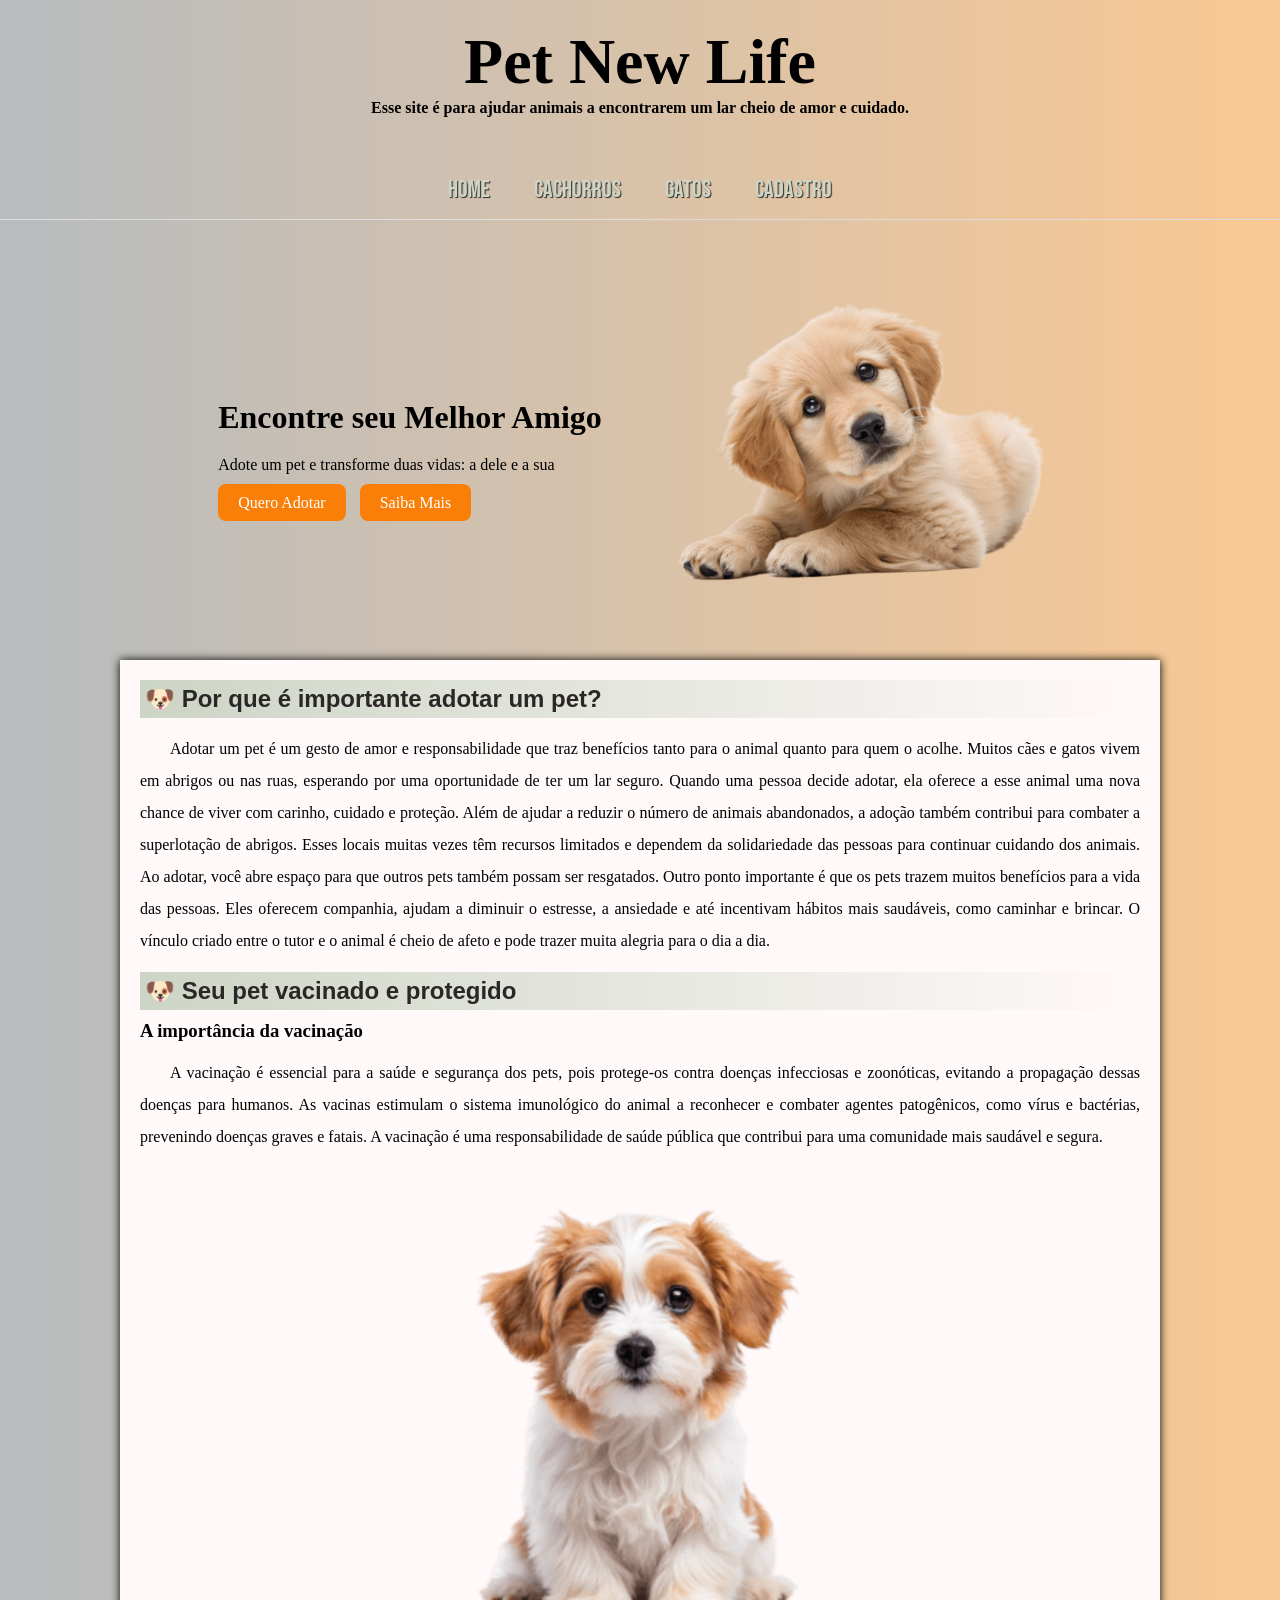
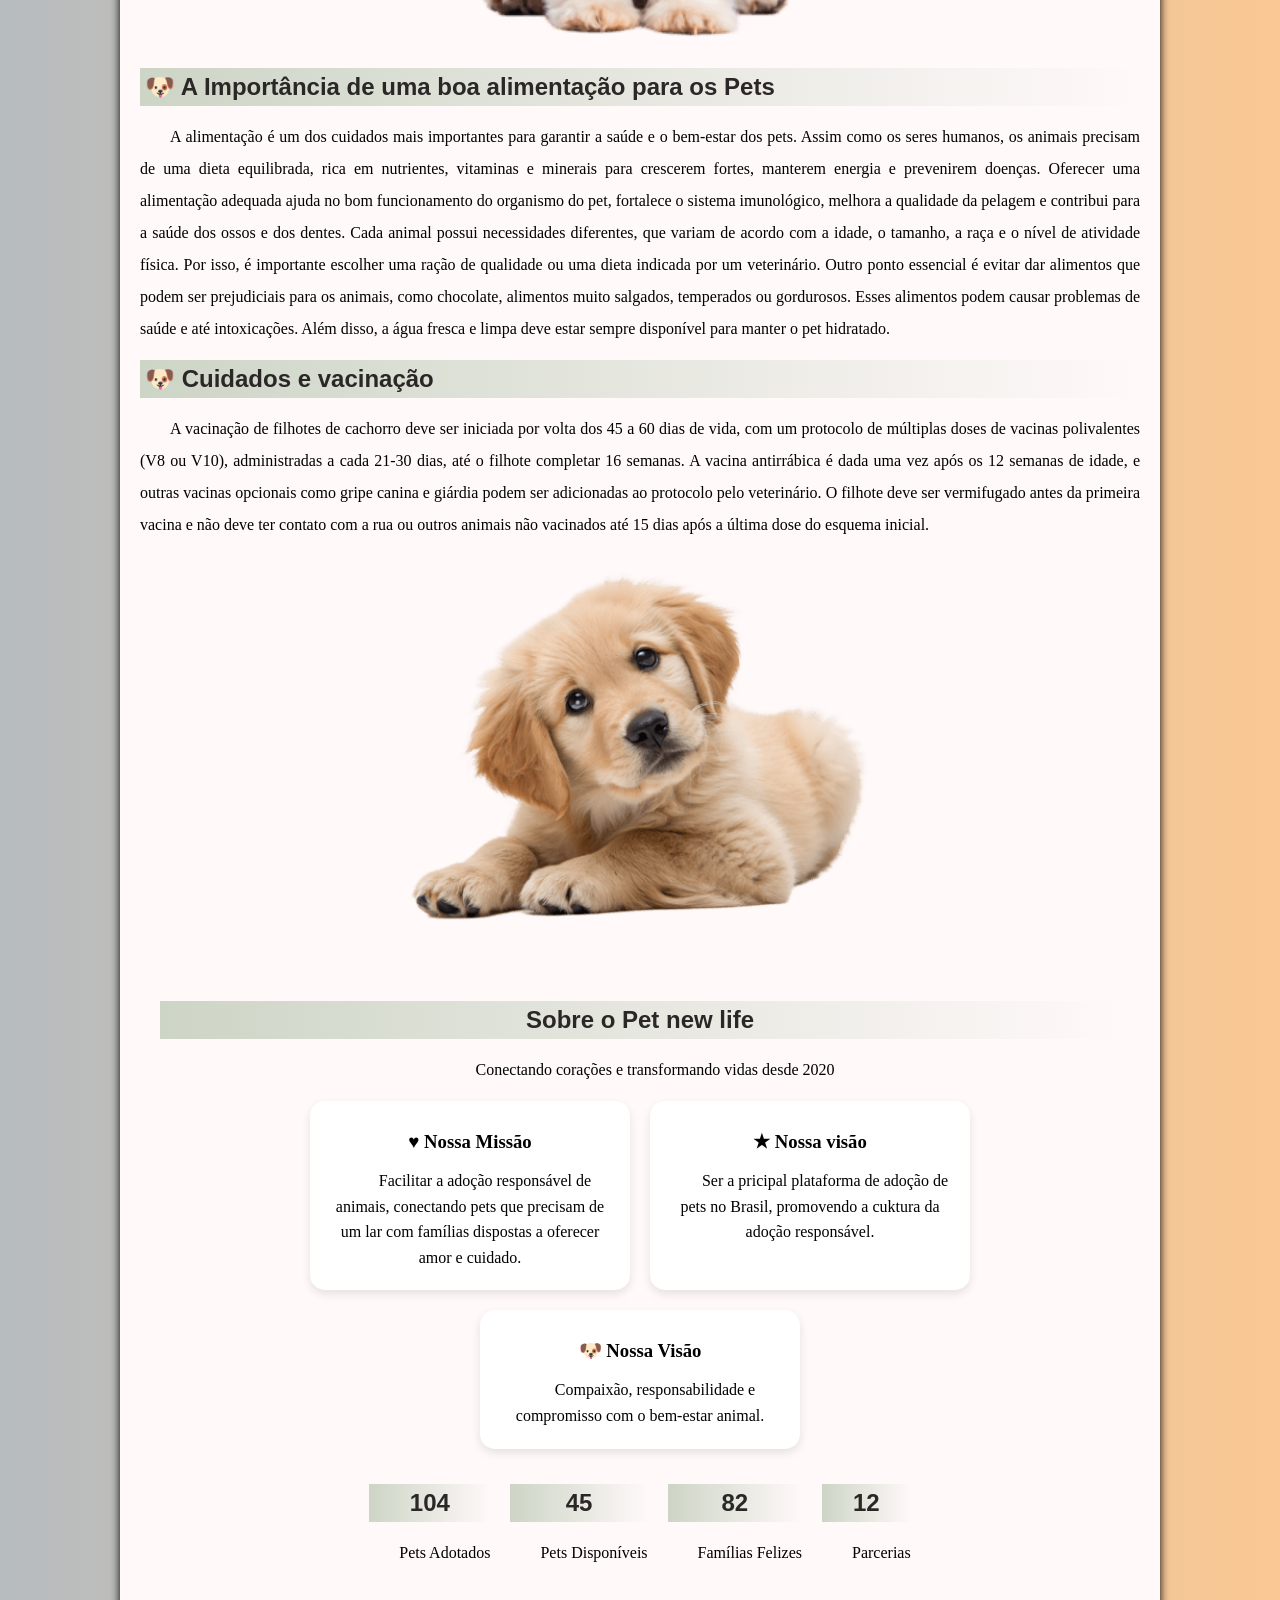
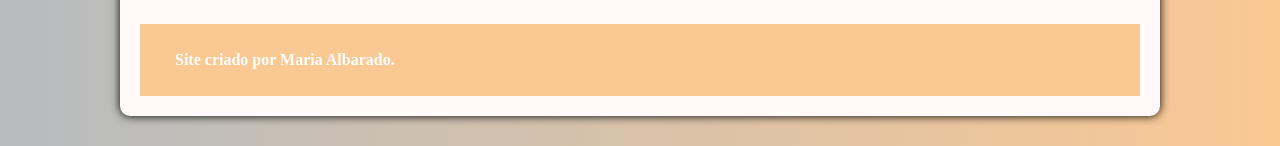
==== index.html @ a6c07233 "Concluindo colocandos os indicadores e iniciando o java script" ====
<!DOCTYPE html>
<html lang="pt-br">
<head>
    <meta charset="UTF-8">
    <meta name="viewport" content="width=device-width, initial-scale=1.0">
    <title>Pets new life</title>
    <link rel="shortcut icon" href="imagens/favicon.png" type="image/x-icon">
    <link rel="stylesheet" href="estilo/style.css">

</head>
<body>
    <header>
        <h1>
            Pet New Life
        </h1>
        <p>
            Esse site é para ajudar animais a encontrarem um lar cheio de amor e cuidado.
        </p>
    </header>
    <nav>
        <a href="index.html">Home</a>
        <a href="pets.html" >Cachorros</a>
        <a href="cats.html" >Gatos </a>
        <a href="cadastro.html" >Cadastro</a>
    </nav>
    

    <section class="cta">
    
    <div class="cta-texto">
      <h2> Encontre seu Melhor Amigo</h2>
      <p>Adote um pet e transforme duas vidas: a dele e a sua</p>

    <a href="pets.html" class="btn-adotar"> Quero Adotar</a>
    <a href="#como-funciona" class="btn-saiba">Saiba Mais</a>
    </div>

    <div class="cta-img">
        <img src="imagens/cachorro filhote.png" alt="pets para adoção">
    </div>
    </section>
    

    <main>
        <section>
            <h2>
               🐶 Por que é importante adotar um pet?
            </h2>
            <p>
                Adotar um pet é um gesto de amor e responsabilidade que traz benefícios tanto para o animal quanto para quem o acolhe. Muitos cães e gatos vivem em abrigos ou nas ruas, esperando por uma oportunidade de ter um lar seguro. Quando uma pessoa decide adotar, ela oferece a esse animal uma nova chance de viver com carinho, cuidado e proteção.
                Além de ajudar a reduzir o número de animais abandonados, a adoção também contribui para combater a superlotação de abrigos. Esses locais muitas vezes têm recursos limitados e dependem da solidariedade das pessoas para continuar cuidando dos animais. Ao adotar, você abre espaço para que outros pets também possam ser resgatados.
                Outro ponto importante é que os pets trazem muitos benefícios para a vida das pessoas. Eles oferecem companhia, ajudam a diminuir o estresse, a ansiedade e até incentivam hábitos mais saudáveis, como caminhar e brincar. O vínculo criado entre o tutor e o animal é cheio de afeto e pode trazer muita alegria para o dia a dia.
            </p>
            <h2>
               🐶 Seu pet vacinado e protegido
            </h2>
            <h3> A importância da vacinação </h3>
            <p>
                A vacinação é essencial para a saúde e segurança dos pets, pois protege-os contra doenças infecciosas e zoonóticas, evitando a propagação dessas doenças para humanos. As vacinas estimulam o sistema imunológico do animal a reconhecer e combater agentes patogênicos, como vírus e bactérias, prevenindo doenças graves e fatais. A vacinação é uma responsabilidade de saúde pública que contribui para uma comunidade mais saudável e segura.
            </p>
            
            <img src="imagens/imagem_dog_01.png">

            <h2>
               🐶 A Importância de uma boa alimentação para os Pets 
            </h2>
            <p>
               A alimentação é um dos cuidados mais importantes para garantir a saúde e o bem-estar dos pets. Assim como os seres humanos, os animais precisam de uma dieta equilibrada, rica em nutrientes, vitaminas e minerais para crescerem fortes, manterem energia e prevenirem doenças.
               Oferecer uma alimentação adequada ajuda no bom funcionamento do organismo do pet, fortalece o sistema imunológico, melhora a qualidade da pelagem e contribui para a saúde dos ossos e dos dentes. Cada animal possui necessidades diferentes, que variam de acordo com a idade, o tamanho, a raça e o nível de atividade física. Por isso, é importante escolher uma ração de qualidade ou uma dieta indicada por um veterinário.
               Outro ponto essencial é evitar dar alimentos que podem ser prejudiciais para os animais, como chocolate, alimentos muito salgados, temperados ou gordurosos. Esses alimentos podem causar problemas de saúde e até intoxicações. Além disso, a água fresca e limpa deve estar sempre disponível para manter o pet hidratado. 
            </p>

            <h2>
               🐶 Cuidados e vacinação 
            </h2>
            <p>
                A vacinação de filhotes de cachorro deve ser iniciada por volta dos 45 a 60 dias de vida, com um protocolo de múltiplas doses de vacinas polivalentes (V8 ou V10), administradas a cada 21-30 dias, até o filhote completar 16 semanas. A vacina antirrábica é dada uma vez após os 12 semanas de idade, e outras vacinas opcionais como gripe canina e giárdia podem ser adicionadas ao protocolo pelo veterinário. O filhote deve ser vermifugado antes da primeira vacina e não deve ter contato com a rua ou outros animais não vacinados até 15 dias após a última dose do esquema inicial. 
            </p>

            <img src="imagens/cachorro filhote.png" alt="Cachorro filhote">

        </section>

        <section class="sobre-petlove">
            <h2>Sobre o Pet new life</h2>
            <p class="subtitulo">Conectando corações e transformando vidas desde 2020</p>

            <div class="sobre-cards">
                <div class="sobre-card">
            <h3> ♥ Nossa Missão</h3>
            <p>Facilitar a adoção responsável de animais, conectando pets que precisam de um lar com famílias dispostas a oferecer amor e cuidado.</p>
            </div>

            <div class="sobre-card">
            <h3>★ Nossa visão</h3>
            <p>Ser a pricipal plataforma de adoção de pets no Brasil, promovendo a cuktura da adoção responsável.</p>
            </div>

            <div class="sobre-card">
            <h3>🐶 Nossa Visão</h3>
            <p> Compaixão, responsabilidade e compromisso com o bem-estar animal.</p>
            </div>
            </div>


            <div class="indicadores">
                <div>
                    <h2 id="adotados">0</h2>
                    <p>Pets Adotados</p>
                </div>

                <div>
                    <h2 id="disponiveis">0</h2>
                    <p>Pets Disponíveis</p>
                </div>
                <div>
                    <h2 id="familias">0</h2>
                    <p>Famílias Felizes</p>
                </div>
                <div>
                    <h2 id="parcerias">0</h2>
                    <p>Parcerias</p>
                </div>
            </div>
        </section>
         
        

        <footer>
            <p>Site criado por Maria Albarado.</p>
        </footer>
    </main>

    <script src="script.js"></script>

</body>
</html>
---- estilo/style.css ----
@charset "UTF-8";

@import url('https://fonts.googleapis.com/css2?family=Bebas+Neue&family=Bitcount+Single+Ink:wght@100..900&family=Pacifico&family=Quicksand:wght@300..700&display=swap');


:root{
    --cor1: #CDD5C6;
    --cor2: #FBF2ED;
    --cor2: #B7BCBF;
    --cor3: #a17658;
    --cor4: #fac893;

    --fonte-padrao: Arial, Verdana, Helvetica, sans-serif;
    --fonte-destaque: 'Dogbangy';
    --fonte-google:"Bebas Neue", sans-serif;
}

*{
    margin: 0px;
    padding: 0px;
}

body{
    background-image: linear-gradient(to right, var(--cor2), var(--cor4) );
    
}

header{
    background-color: white;
    padding-bottom: 10px;
    padding-top: 15px;
    min-height: 150px;
    background-image: linear-gradient(to right, var(--cor2), var(--cor4) );
    
    
    
}

header > h1{
    text-align: center;
    font-size: 4em;
    font-family: Georgia, 'Times New Roman', Times, serif;
    padding-top: 10px;
    

}

header > p{
    text-align: center;
    font-family: Georgia, 'Times New Roman', Times, serif;
    font-size: 1.0em;
    font-weight: bold;
}
nav{
    
    padding-bottom: 10px;
    font-size: 1,5em;
    text-align: center;
    border-bottom: 1px solid #ddd;
    padding-bottom: 15px;
    
}
nav  a{
     padding-left: 30px;
     text-decoration: none;
     padding: 20px;
     color: var(--cor1);
     font-weight: normal;
     text-shadow: 1px 1px 1px rgba(0, 0, 0, 0.788);
     font-family: var(--fonte-google);
     font-size: 1.5em;

}

nav a:hover{
    background-color: #FA7F08;
    padding: 10px;
    transition-duration: 1s;
    border-radius: 10px;
}

.cta{
    display: flex;
    align-items: center;
    justify-content: center;
    gap:60px;
    padding: 40px;
    margin-top: 30px;
}

.cta-texto{
    max-width: 500px;
}

.cta-texto h2{
    font-size: 2em;
    margin-bottom: 20px;
}

.cta-texto p{
    margin-bottom: 20px;
}

.cta-img img{
    width: 400px;
    display: block;
    margin-bottom: 30px;
}

.btn-adotar{
    background: #FA7F08;
    color: white;
    padding: 10px 20px;
    border-radius: 8px;
    text-decoration: none;
}

.btn-saiba{
    background: #FA7F08;
    color:white;
    padding: 10px 20px;
    border-radius: 8px;
    text-decoration: none;
    margin-left: 10px;
}

.btn-adotar:hover, .btn-saiba:hover{
    background:#ce6001;

}


main{
    min-width: 300px;
    max-width: 1000px;
    background-color: rgb(255, 249, 249);
    margin: auto;
    margin-bottom: 30px;
    padding: 20px;
   border-bottom-left-radius: 10px;
   border-bottom-right-radius: 10px;
   box-shadow: 0px 0px 10px black;
    
}

main img{
    width: 50%;
    display: block;
    margin: auto;
}

main h1{
    font-family: sans-serif;
    color: #348888;
}

main h2{
    font-family: sans-serif;
    color:#2b2727;
    background-image: linear-gradient(to right, var(--cor1), transparent );
    padding: 5px;
}

main h3{
    padding-top: 10px;
}

footer{
    background-color: var(--cor4);
    color: white;
    text-align: center;
    padding: 5px;
    font-weight: bold;
}

main p{
    text-align: justify;
    text-indent: 30px;
    margin: 15px 0px;
    line-height: 2em;
}

/*Segunda pag */

.segunda_pag{
    text-decoration: none;
    font-weight: bold;
    color: black;
}


.titulo_pagdois{
    font-size: 2m;
}

.container{
    display:flex;
    flex-wrap:wrap;
    justify-content: center;
    gap:20px;
}


.card{
    width:220px;
    background:white;
    border-radius:10px;
    overflow:hidden;
    box-shadow:0 4px 10px rgba(0,0,0,0.1);
    display:flex;
    flex-direction:column;
}

.card img{
    width:100%;
    height:160px;
    object-fit:cover;
}


.info{
    padding:15px;
}

.info h3{
    margin:0 0 10px 0;
}

.info p{
    margin:4px 0;
    color:#555;
}


.botao{
    margin-top:10px;
    width:100%;
    padding:10px;
    border:none;
    background:#ff7a00;
    color:white;
    font-weight:bold;
    border-radius:6px;
    cursor:pointer;
}

.botao:hover {
    background:#db6702;
}

/*Sobre o Pet new life*/

.sobre-petlove{
    text-align: center;
    padding: 40px 20px;
    margin-top: 30px;
}

.subtitulo{
    text-align: center;
}
.sobre-subtitulo{
    margin-bottom: 25px;
    color:#555;
    text-align: center;

}

.sobre-cards{
    display: flex;
    justify-content: center;
    gap:20px;
    flex-wrap: wrap;
    margin-bottom: 35px;
}

.sobre-card{
    background-color: white;
    width: 280px;
    padding: 20px;
    border-radius: 15px;
    box-shadow: 0 4px 10px rgba(0,0,0,0.1);

}

.sobre-card h3{
    margin-bottom: 15px;
    text-align: center;
}

.sobre-card p {
    text-align: center;
    line-height: 1.6;
    margin:0;
}

.indicadores{
    display: flex;
    justify-content: center;
    gap:20px;
    flex-wrap: wrap;
}

.indicador{
   background-color: white;
   width: 200px;
   padding: 20px;
   border-radius: 15px;
   box-shadow: 0 4px 10px rgba(0,0,0,0.1);
}

.indicador h3{
    font-size: 2em;
    color: #7f7a00;


}

.indicador p{
    text-align: center;
    margin:0;
}
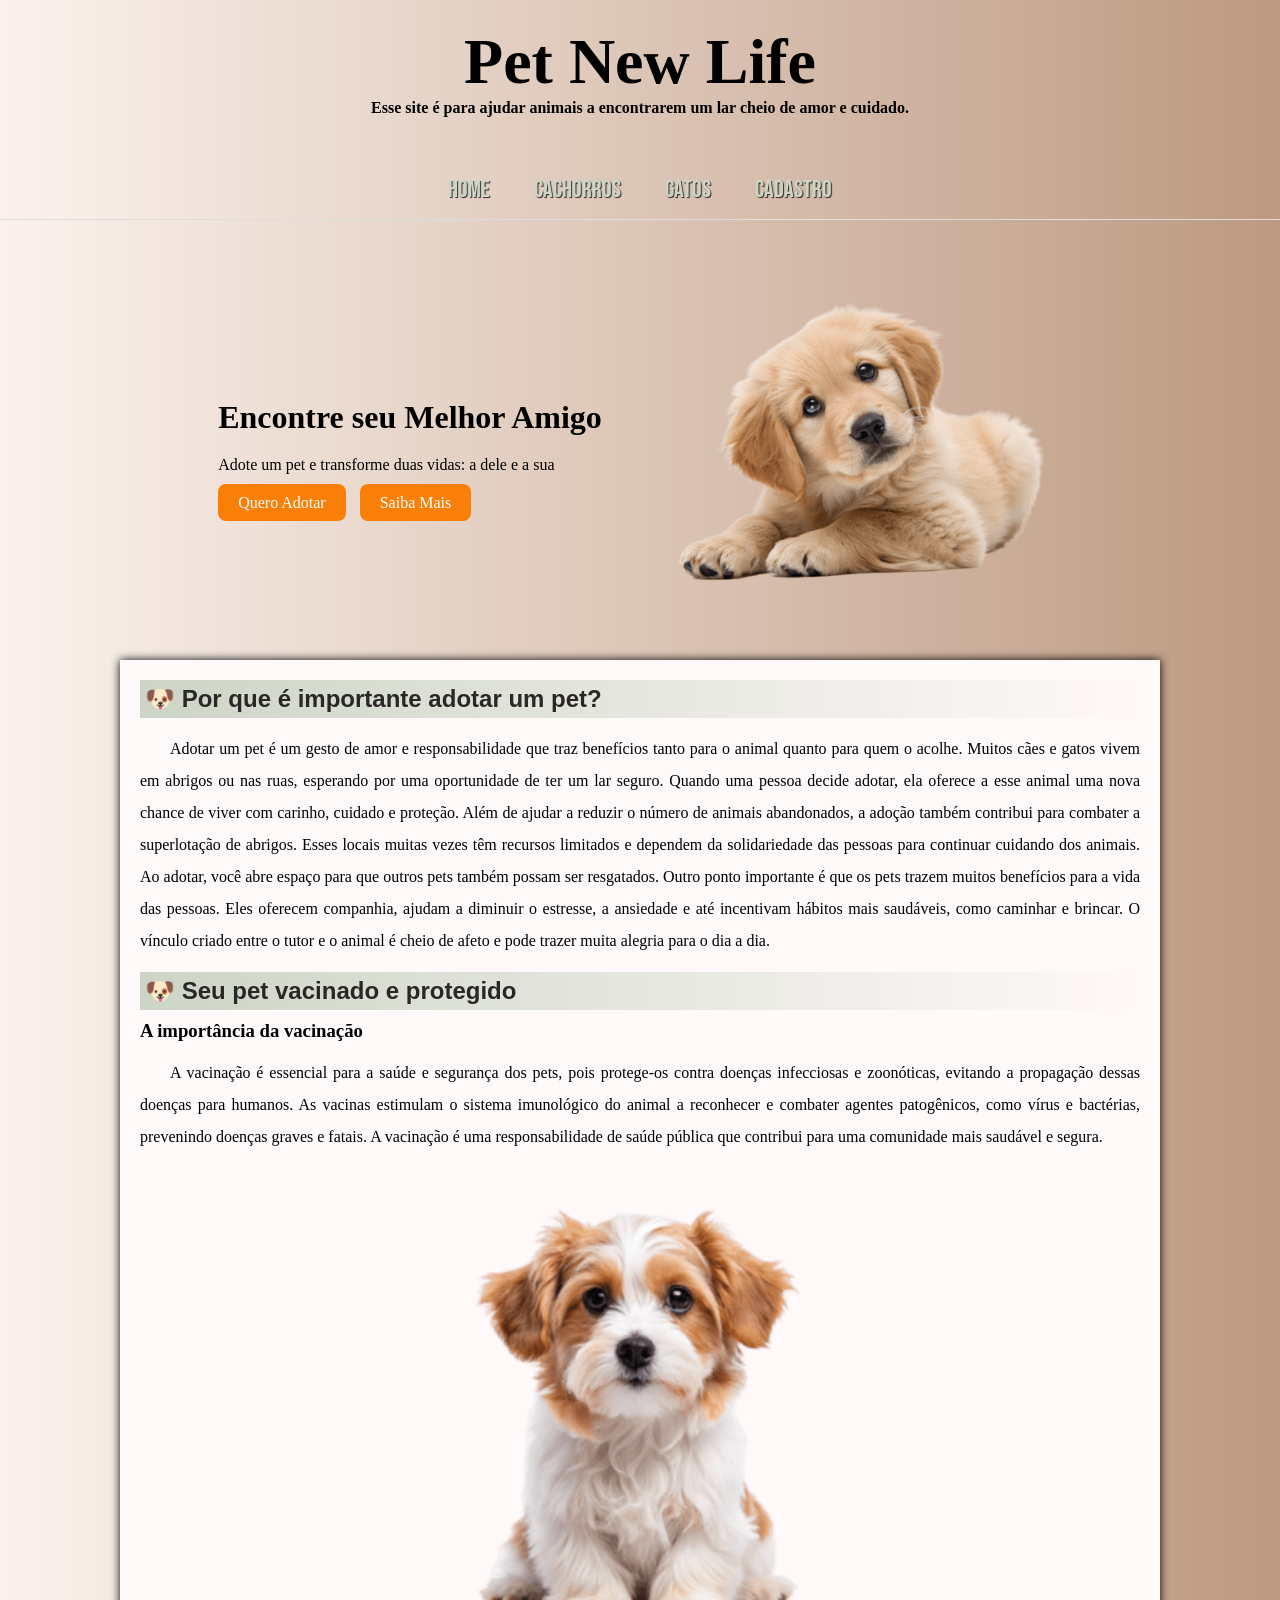
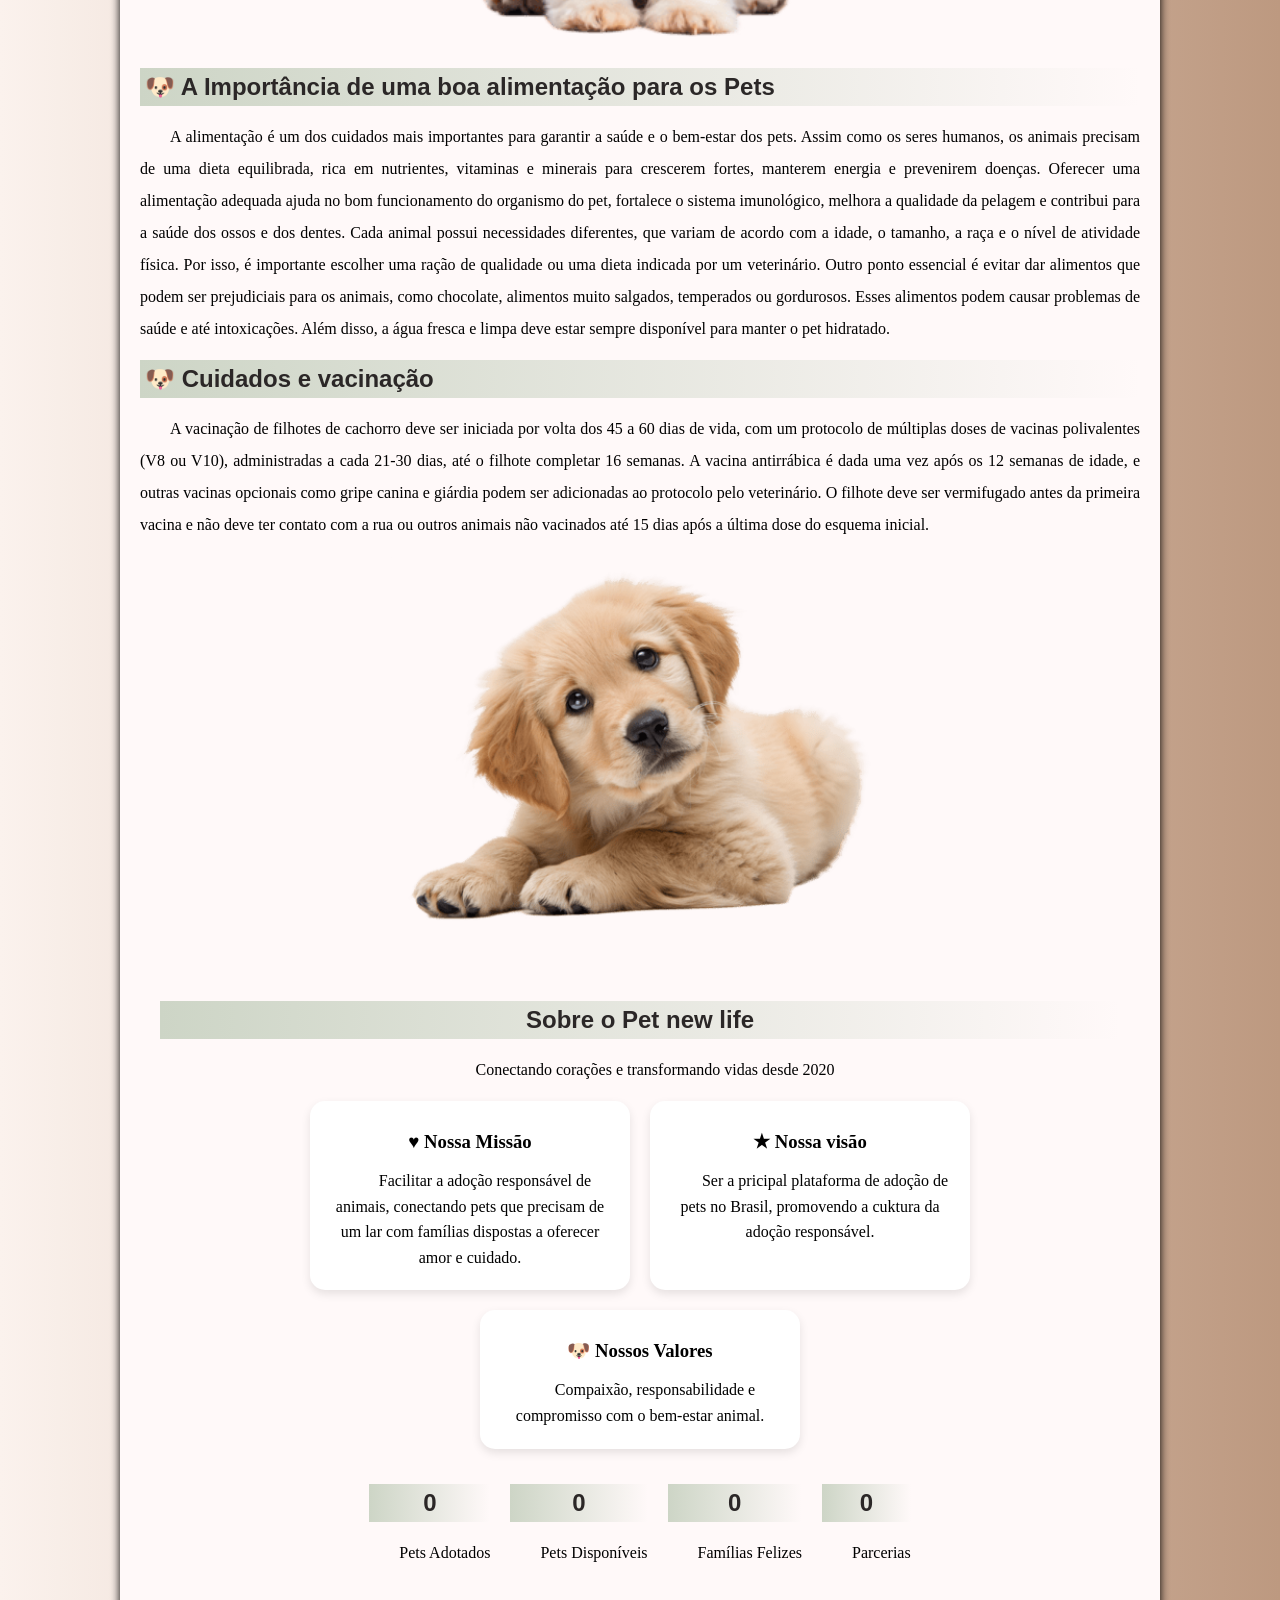
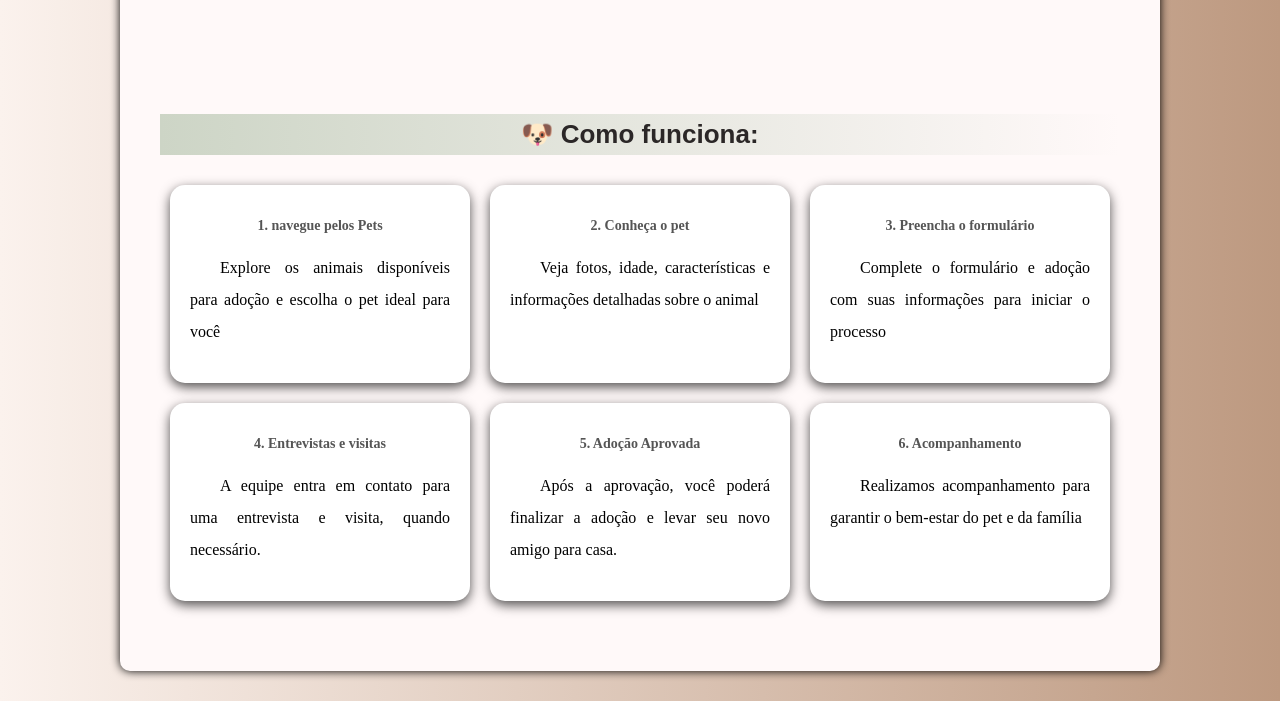
==== commit c6a18423: "requisito 4, 5 e 6 finalizado" ====
--- a/index.html
+++ b/index.html
@@ -81,9 +81,11 @@
 
         </section>
 
+
+
         <section class="sobre-petlove">
             <h2>Sobre o Pet new life</h2>
-            <p class="subtitulo">Conectando corações e transformando vidas desde 2020</p>
+            <p class="sobre-subtitulo">Conectando corações e transformando vidas desde 2020</p>
 
             <div class="sobre-cards">
                 <div class="sobre-card">
@@ -97,10 +99,12 @@
             </div>
 
             <div class="sobre-card">
-            <h3>🐶 Nossa Visão</h3>
+            <h3>🐶 Nossos Valores</h3>
             <p> Compaixão, responsabilidade e compromisso com o bem-estar animal.</p>
             </div>
             </div>
+
+        
 
 
             <div class="indicadores">
@@ -123,15 +127,46 @@
                 </div>
             </div>
         </section>
-         
+
+    
+       <section class="como-funciona">
+        <h2>🐶 Como funciona: </h2>
+
+        <div class="cards-como">
+            <div class="card-como">
+            <h3>1. navegue pelos Pets</h3>
+            <p>Explore os animais disponíveis para adoção e escolha o pet ideal para você</p>
+            </div>
+
+            <div class="card-como">
+                <h3>2. Conheça o pet</h3>
+                <p>Veja fotos, idade, características e informações detalhadas sobre o animal</p>
+            </div>
+            <div class="card-como">
+                <h3>3. Preencha o formulário</h3>
+                <p>Complete o formulário e adoção com suas informações para iniciar o processo </p>
+            </div>
+            <div class="card-como">
+                <h3>4. Entrevistas e visitas</h3>
+                <p>A equipe entra em contato para uma entrevista e visita, quando necessário.</p>
+            </div>
+            <div class="card-como">
+                <h3>5. Adoção Aprovada</h3>
+                <p>Após a aprovação, você poderá finalizar a adoção e levar seu novo amigo para casa.</p>
+            </div>
+            <div class="card-como">
+                <h3>6. Acompanhamento</h3>
+                <p>Realizamos acompanhamento para garantir o bem-estar do pet e da família</p>
+            </div>
+            </div>
+            </section>
+
+            
+
         
-
-        <footer>
-            <p>Site criado por Maria Albarado.</p>
-        </footer>
     </main>
 
     <script src="script.js"></script>
-
+    
 </body>
 </html>
--- a/estilo/style.css
+++ b/estilo/style.css
@@ -6,9 +6,9 @@
 :root{
     --cor1: #CDD5C6;
     --cor2: #FBF2ED;
-    --cor2: #B7BCBF;
-    --cor3: #a17658;
-    --cor4: #fac893;
+    --cor3: #B7BCBF;
+    --cor4: #bd9980;
+    --cor5: #fac893;
 
     --fonte-padrao: Arial, Verdana, Helvetica, sans-serif;
     --fonte-destaque: 'Dogbangy';
@@ -54,7 +54,7 @@
 nav{
     
     padding-bottom: 10px;
-    font-size: 1,5em;
+    font-size: 1.0em;
     text-align: center;
     border-bottom: 1px solid #ddd;
     padding-bottom: 15px;
@@ -125,8 +125,8 @@
 }
 
 .btn-adotar:hover, .btn-saiba:hover{
-    background:#ce6001;
-
+    background: #FA7F08;
+    
 }
 
 
@@ -140,6 +140,7 @@
    border-bottom-left-radius: 10px;
    border-bottom-right-radius: 10px;
    box-shadow: 0px 0px 10px black;
+   text-align: justify;
     
 }
 
@@ -165,13 +166,6 @@
     padding-top: 10px;
 }
 
-footer{
-    background-color: var(--cor4);
-    color: white;
-    text-align: center;
-    padding: 5px;
-    font-weight: bold;
-}
 
 main p{
     text-align: justify;
@@ -180,6 +174,8 @@
     line-height: 2em;
 }
 
+
+
 /*Segunda pag */
 
 .segunda_pag{
@@ -190,7 +186,7 @@
 
 
 .titulo_pagdois{
-    font-size: 2m;
+    font-size: 2em;
 }
 
 .container{
@@ -256,15 +252,22 @@
     margin-top: 30px;
 }
 
+.sobre-petlove h2{
+    margin-bottom: 10px;
+}
+
+.sobre-subtitulo{
+    text-align: center;
+}
+
 .subtitulo{
-    text-align: center;
-}
-.sobre-subtitulo{
-    margin-bottom: 25px;
-    color:#555;
-    text-align: center;
-
-}
+    color: #666;
+    margin-bottom: 30px;
+    text-align: center;
+    text-align: justify;
+}
+
+
 
 .sobre-cards{
     display: flex;
@@ -319,4 +322,45 @@
 .indicador p{
     text-align: center;
     margin:0;
+}
+
+
+.como-funciona{
+    text-align: center;
+    padding: 50px 20px;
+    margin-top: 40px;
+}
+
+.como-funciona h2{
+    font-size: 26px;
+    margin-bottom: 30px;
+}
+
+.cards-como{
+    display: flex;
+    justify-content: center;
+    gap:20px;
+    flex-wrap: wrap;
+}
+
+.card-como{
+    background-color: white;
+    width: 260px;
+    padding: 20px;
+    border-radius: 15px;
+    box-shadow: 0 4px 12px rgba(0, 0, 0, 0.685);
+    text-align: center;
+    transition: 0.3s;
+    
+}
+
+.card-como:hover{
+    transform: translateY(-5px);
+}
+
+.card-como h3{
+    font-size: 14px;
+    color:#555;
+    line-height: 1.6;
+    margin: 0;
 }
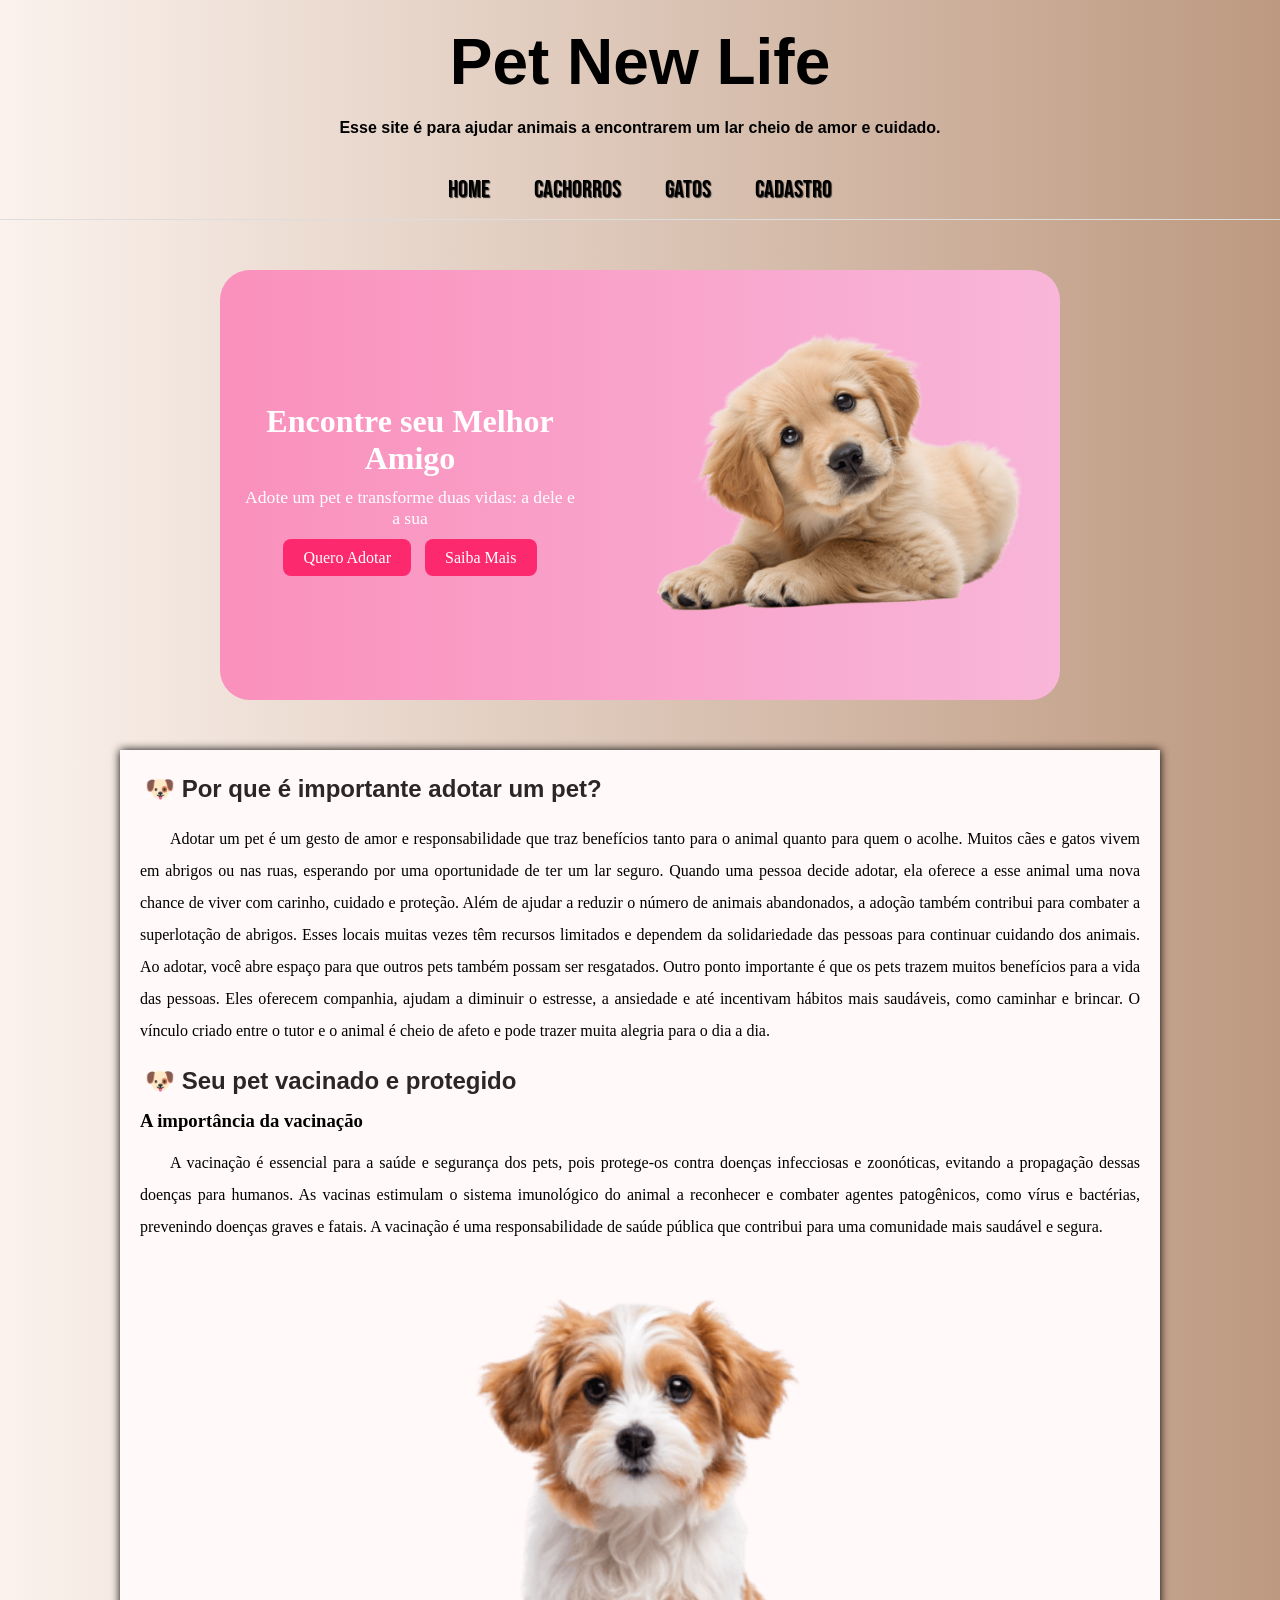
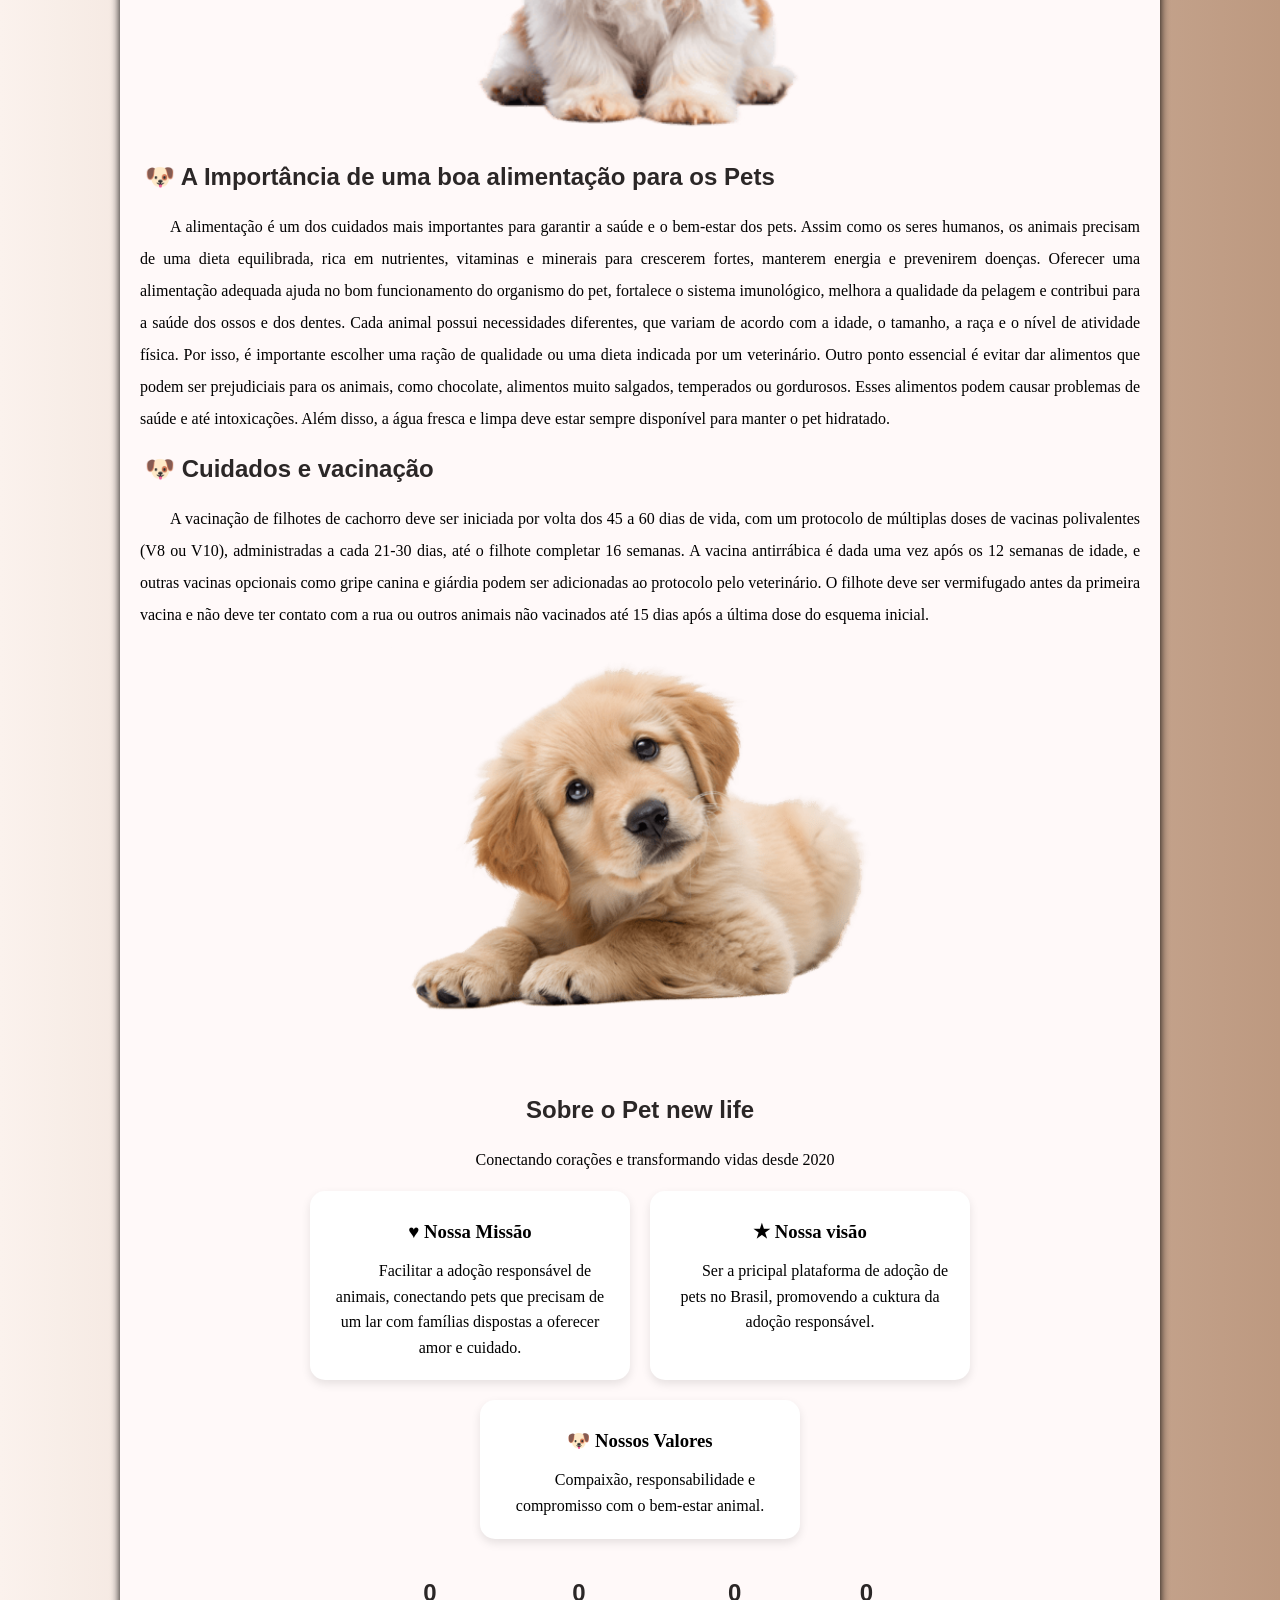
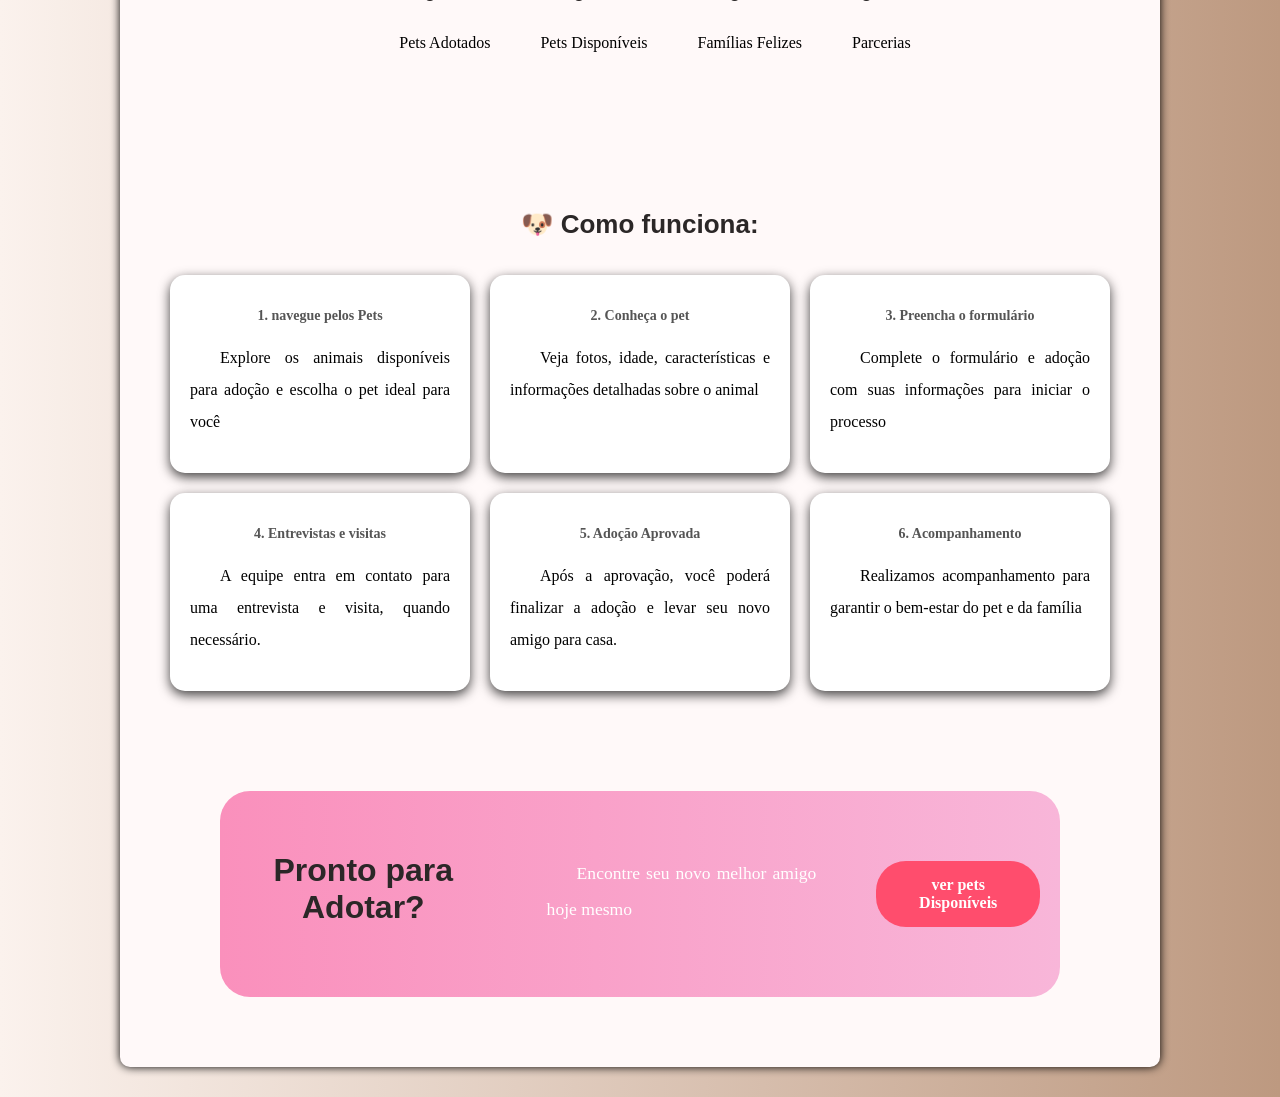
==== commit f006e060: "Atualizando a cta encontre seu melhor amiga e a cta pronto para adotar" ====
--- a/index.html
+++ b/index.html
@@ -161,7 +161,13 @@
             </div>
             </section>
 
-            
+            <section class="cta">
+                <h2>Pronto para Adotar?</h2>
+                <p>Encontre seu novo melhor amigo hoje mesmo</p>
+
+                <a href="pets.html" class="btn-cta">
+                    ver pets Disponíveis </a>
+            </section>
 
         
     </main>
--- a/estilo/style.css
+++ b/estilo/style.css
@@ -1,6 +1,10 @@
 @charset "UTF-8";
 
 @import url('https://fonts.googleapis.com/css2?family=Bebas+Neue&family=Bitcount+Single+Ink:wght@100..900&family=Pacifico&family=Quicksand:wght@300..700&display=swap');
+
+
+@import url('https://fonts.googleapis.com/css2?family=Pinyon+Script&display=swap');
+
 
 
 :root{
@@ -13,6 +17,7 @@
     --fonte-padrao: Arial, Verdana, Helvetica, sans-serif;
     --fonte-destaque: 'Dogbangy';
     --fonte-google:"Bebas Neue", sans-serif;
+    --fonte-dog:"font-family: "Pinyon Script", cursive;"
 }
 
 *{
@@ -39,15 +44,15 @@
 header > h1{
     text-align: center;
     font-size: 4em;
-    font-family: Georgia, 'Times New Roman', Times, serif;
+    font-family: Arial, Helvetica, sans-serif;
     padding-top: 10px;
-    
+    margin-bottom: 20px;
 
 }
 
 header > p{
     text-align: center;
-    font-family: Georgia, 'Times New Roman', Times, serif;
+    font-family: Arial, Helvetica, sans-serif;
     font-size: 1.0em;
     font-weight: bold;
 }
@@ -64,7 +69,7 @@
      padding-left: 30px;
      text-decoration: none;
      padding: 20px;
-     color: var(--cor1);
+     color: black;
      font-weight: normal;
      text-shadow: 1px 1px 1px rgba(0, 0, 0, 0.788);
      font-family: var(--fonte-google);
@@ -73,13 +78,14 @@
 }
 
 nav a:hover{
-    background-color: #FA7F08;
+    background-color: #cea276;
     padding: 10px;
     transition-duration: 1s;
     border-radius: 10px;
 }
 
 .cta{
+   
     display: flex;
     align-items: center;
     justify-content: center;
@@ -88,6 +94,14 @@
     margin-top: 30px;
 }
 
+@media (max-width:768px){
+    .cta{
+        flex-direction: column;
+        align-items: center;
+        
+    }
+}
+
 .cta-texto{
     max-width: 500px;
 }
@@ -98,7 +112,7 @@
 }
 
 .cta-texto p{
-    margin-bottom: 20px;
+    margin-bottom: 30px;
 }
 
 .cta-img img{
@@ -108,15 +122,16 @@
 }
 
 .btn-adotar{
-    background: #FA7F08;
+    background: #fd296f;
     color: white;
     padding: 10px 20px;
     border-radius: 8px;
     text-decoration: none;
+    
 }
 
 .btn-saiba{
-    background: #FA7F08;
+    background: #fd296f;
     color:white;
     padding: 10px 20px;
     border-radius: 8px;
@@ -125,7 +140,7 @@
 }
 
 .btn-adotar:hover, .btn-saiba:hover{
-    background: #FA7F08;
+    background: #cf0d4e;
     
 }
 
@@ -158,7 +173,6 @@
 main h2{
     font-family: sans-serif;
     color:#2b2727;
-    background-image: linear-gradient(to right, var(--cor1), transparent );
     padding: 5px;
 }
 
@@ -173,6 +187,163 @@
     margin: 15px 0px;
     line-height: 2em;
 }
+ /* Sobre pet new life */
+.sobre-petlove{
+    text-align: center;
+    padding: 40px 20px;
+    margin-top: 30px;
+}
+
+.sobre-petlove h2{
+    margin-bottom: 10px;
+}
+
+.sobre-subtitulo{
+    text-align: center;
+}
+
+.subtitulo{
+    color: #666;
+    margin-bottom: 30px;
+    text-align: center;
+    text-align: justify;
+}
+
+.sobre-cards{
+    display: flex;
+    justify-content: center;
+    gap:20px;
+    flex-wrap: wrap;
+    margin-bottom: 35px;
+}
+
+.sobre-card{
+    background-color: white;
+    width: 280px;
+    padding: 20px;
+    border-radius: 15px;
+    box-shadow: 0 4px 10px rgba(0,0,0,0.1);
+
+}
+
+.sobre-card h3{
+    margin-bottom: 15px;
+    text-align: center;
+}
+
+.sobre-card p {
+    text-align: center;
+    line-height: 1.6;
+    margin:0;
+}
+
+.indicadores{
+    display: flex;
+    justify-content: center;
+    gap:20px;
+    flex-wrap: wrap;
+}
+
+.indicador{
+   background-color: white;
+   width: 200px;
+   padding: 20px;
+   border-radius: 15px;
+   box-shadow: 0 4px 10px rgba(0,0,0,0.1);
+}
+
+.indicador h3{
+    font-size: 2em;
+    color: #7f7a00;
+
+
+}
+
+.indicador p{
+    text-align: center;
+    margin:0;
+}
+
+
+.como-funciona{
+    text-align: center;
+    padding: 50px 20px;
+    margin-top: 40px;
+}
+
+.como-funciona h2{
+    font-size: 26px;
+    margin-bottom: 30px;
+}
+
+.cards-como{
+    display: flex;
+    justify-content: center;
+    gap:20px;
+    flex-wrap: wrap;
+}
+
+.card-como{
+    background-color: white;
+    width: 260px;
+    padding: 20px;
+    border-radius: 15px;
+    box-shadow: 0 4px 12px rgba(0, 0, 0, 0.747);
+    text-align: center;
+    transition: 0.3s;
+    
+}
+
+.card-como:hover{
+    transform: translateY(-5px);
+}
+
+.card-como h3{
+    font-size: 14px;
+    color:#555;
+    line-height: 1.6;
+    margin: 0;
+}
+
+/* Parte Pronto para adotar*/
+
+.cta{
+    background: linear-gradient(90deg,#fa90bc, #f8b6d9);
+    padding: 50px 20px;
+    text-align: center;
+    border-radius: 30px;
+    color: white;
+    margin: 50px auto;
+    max-width: 800px;
+}
+
+.cta h2{
+    font-size: 2rem;
+    margin-bottom: 10px;
+}
+
+.cta p{
+    margin-bottom: 20px;
+    font-size: 1.1rem;
+}
+
+.btn-cta{
+    background-color: #ff4d6d;
+    color:white;
+    padding:15px 30px;
+    border-radius: 30px;
+    text-decoration: none;
+    font-weight: bold;
+    display: inline-block;
+    transition: 0.3;
+}
+
+.btn-cta:hover {
+    background-color: #ff1e4d;
+}
+
+
+
 
 
 
@@ -244,123 +415,3 @@
     background:#db6702;
 }
 
-/*Sobre o Pet new life*/
-
-.sobre-petlove{
-    text-align: center;
-    padding: 40px 20px;
-    margin-top: 30px;
-}
-
-.sobre-petlove h2{
-    margin-bottom: 10px;
-}
-
-.sobre-subtitulo{
-    text-align: center;
-}
-
-.subtitulo{
-    color: #666;
-    margin-bottom: 30px;
-    text-align: center;
-    text-align: justify;
-}
-
-
-
-.sobre-cards{
-    display: flex;
-    justify-content: center;
-    gap:20px;
-    flex-wrap: wrap;
-    margin-bottom: 35px;
-}
-
-.sobre-card{
-    background-color: white;
-    width: 280px;
-    padding: 20px;
-    border-radius: 15px;
-    box-shadow: 0 4px 10px rgba(0,0,0,0.1);
-
-}
-
-.sobre-card h3{
-    margin-bottom: 15px;
-    text-align: center;
-}
-
-.sobre-card p {
-    text-align: center;
-    line-height: 1.6;
-    margin:0;
-}
-
-.indicadores{
-    display: flex;
-    justify-content: center;
-    gap:20px;
-    flex-wrap: wrap;
-}
-
-.indicador{
-   background-color: white;
-   width: 200px;
-   padding: 20px;
-   border-radius: 15px;
-   box-shadow: 0 4px 10px rgba(0,0,0,0.1);
-}
-
-.indicador h3{
-    font-size: 2em;
-    color: #7f7a00;
-
-
-}
-
-.indicador p{
-    text-align: center;
-    margin:0;
-}
-
-
-.como-funciona{
-    text-align: center;
-    padding: 50px 20px;
-    margin-top: 40px;
-}
-
-.como-funciona h2{
-    font-size: 26px;
-    margin-bottom: 30px;
-}
-
-.cards-como{
-    display: flex;
-    justify-content: center;
-    gap:20px;
-    flex-wrap: wrap;
-}
-
-.card-como{
-    background-color: white;
-    width: 260px;
-    padding: 20px;
-    border-radius: 15px;
-    box-shadow: 0 4px 12px rgba(0, 0, 0, 0.685);
-    text-align: center;
-    transition: 0.3s;
-    
-}
-
-.card-como:hover{
-    transform: translateY(-5px);
-}
-
-.card-como h3{
-    font-size: 14px;
-    color:#555;
-    line-height: 1.6;
-    margin: 0;
-}
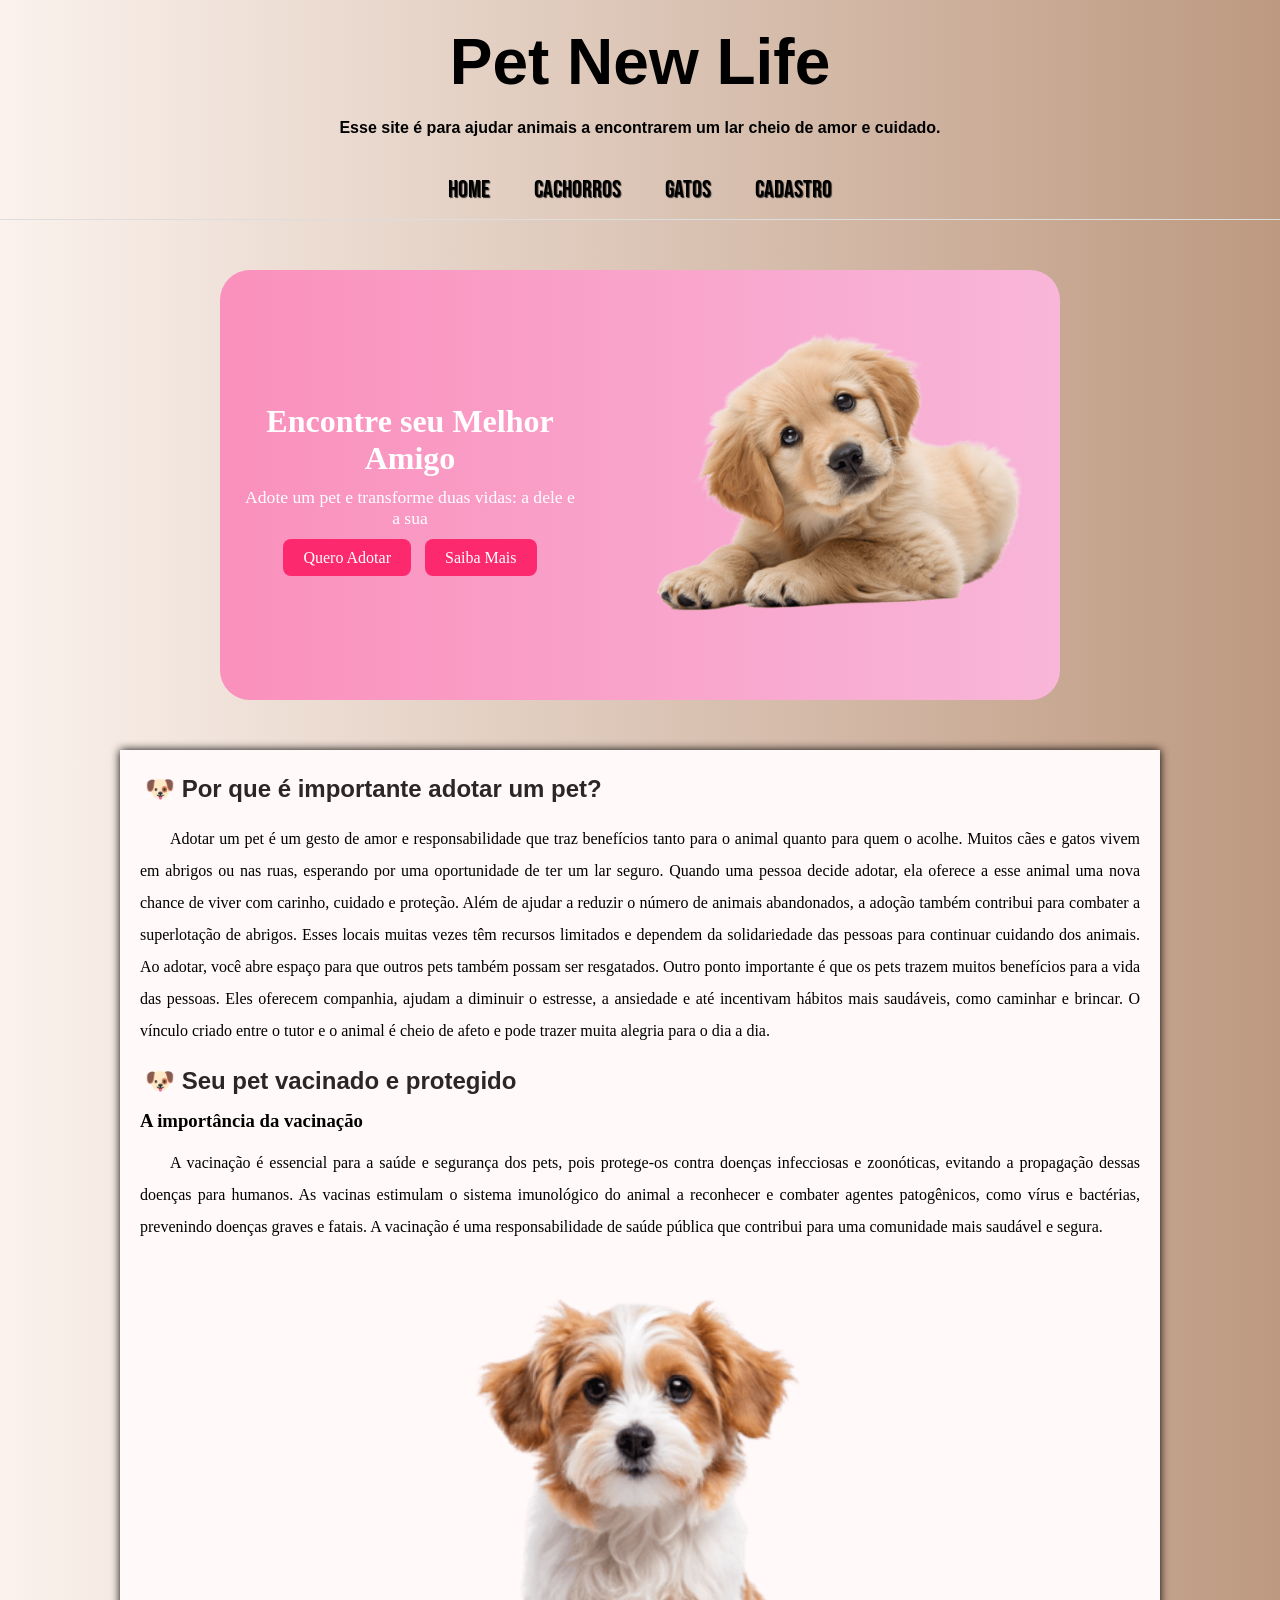
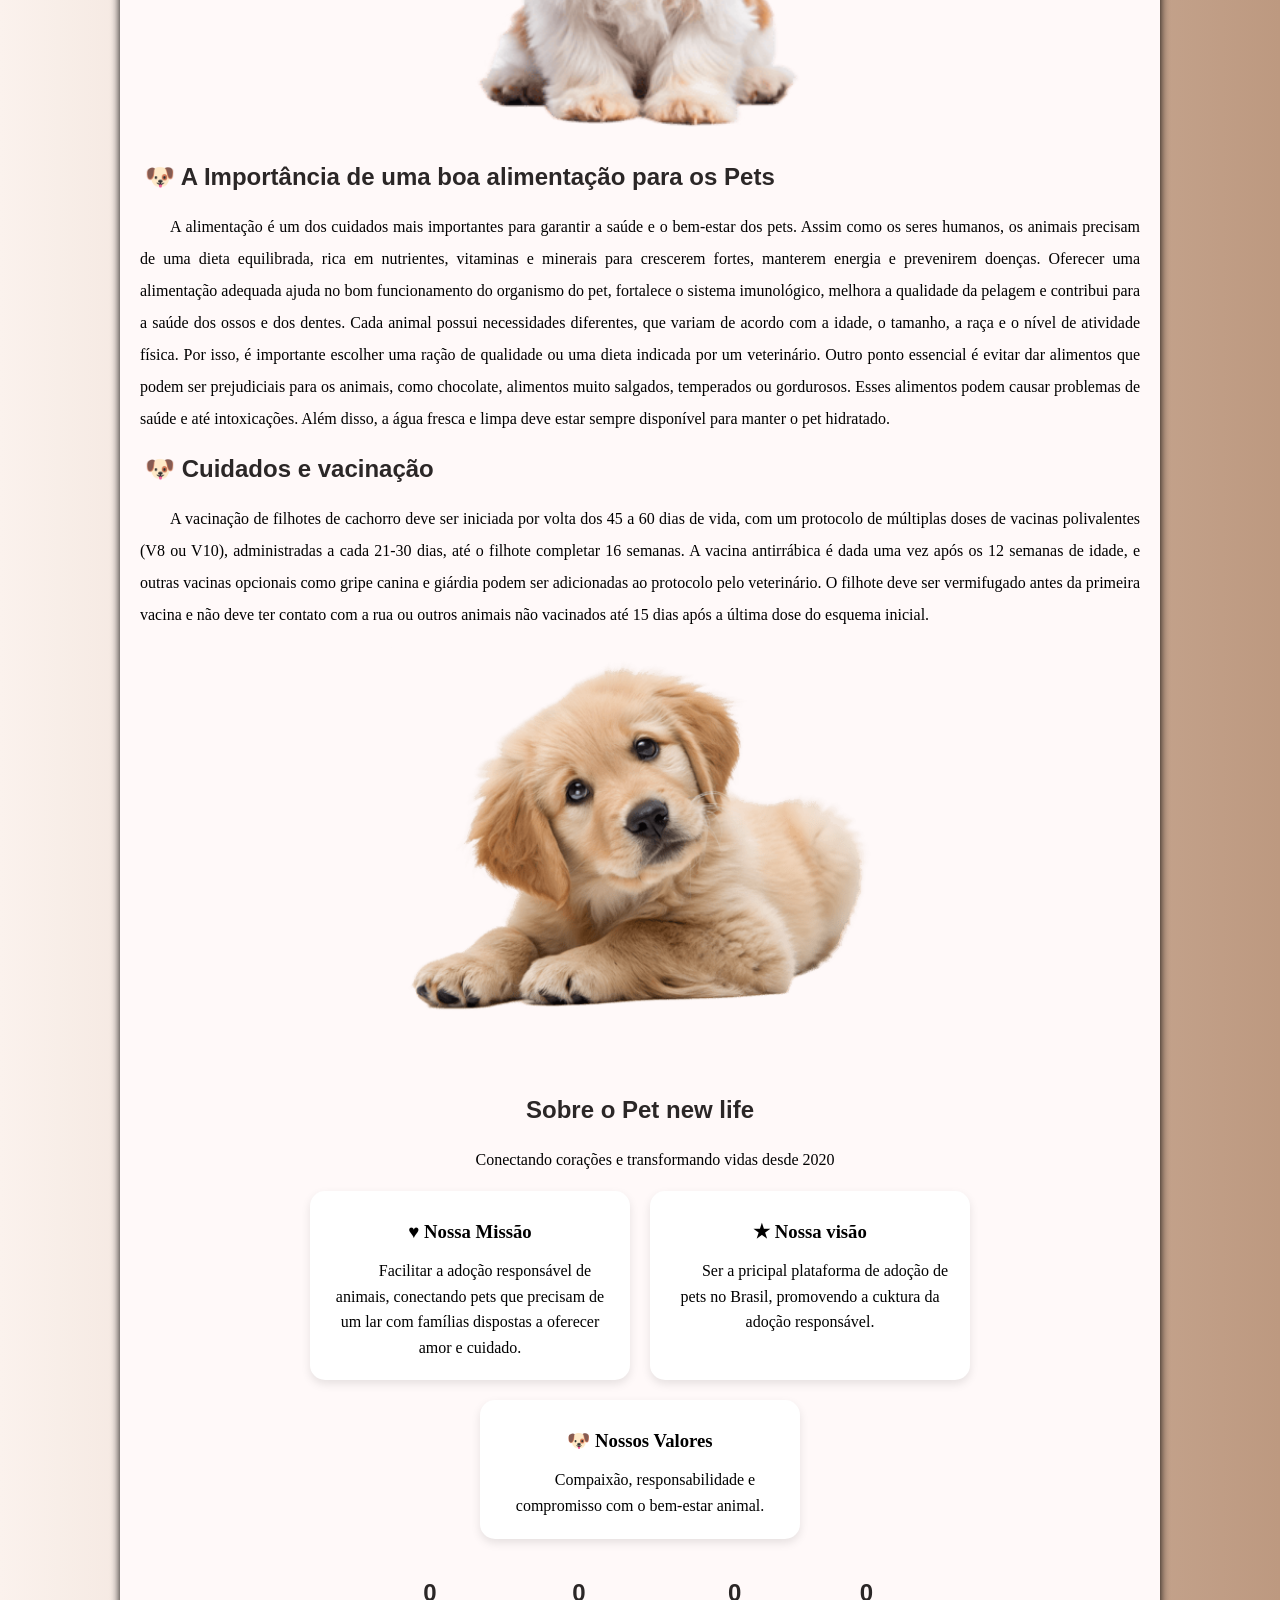
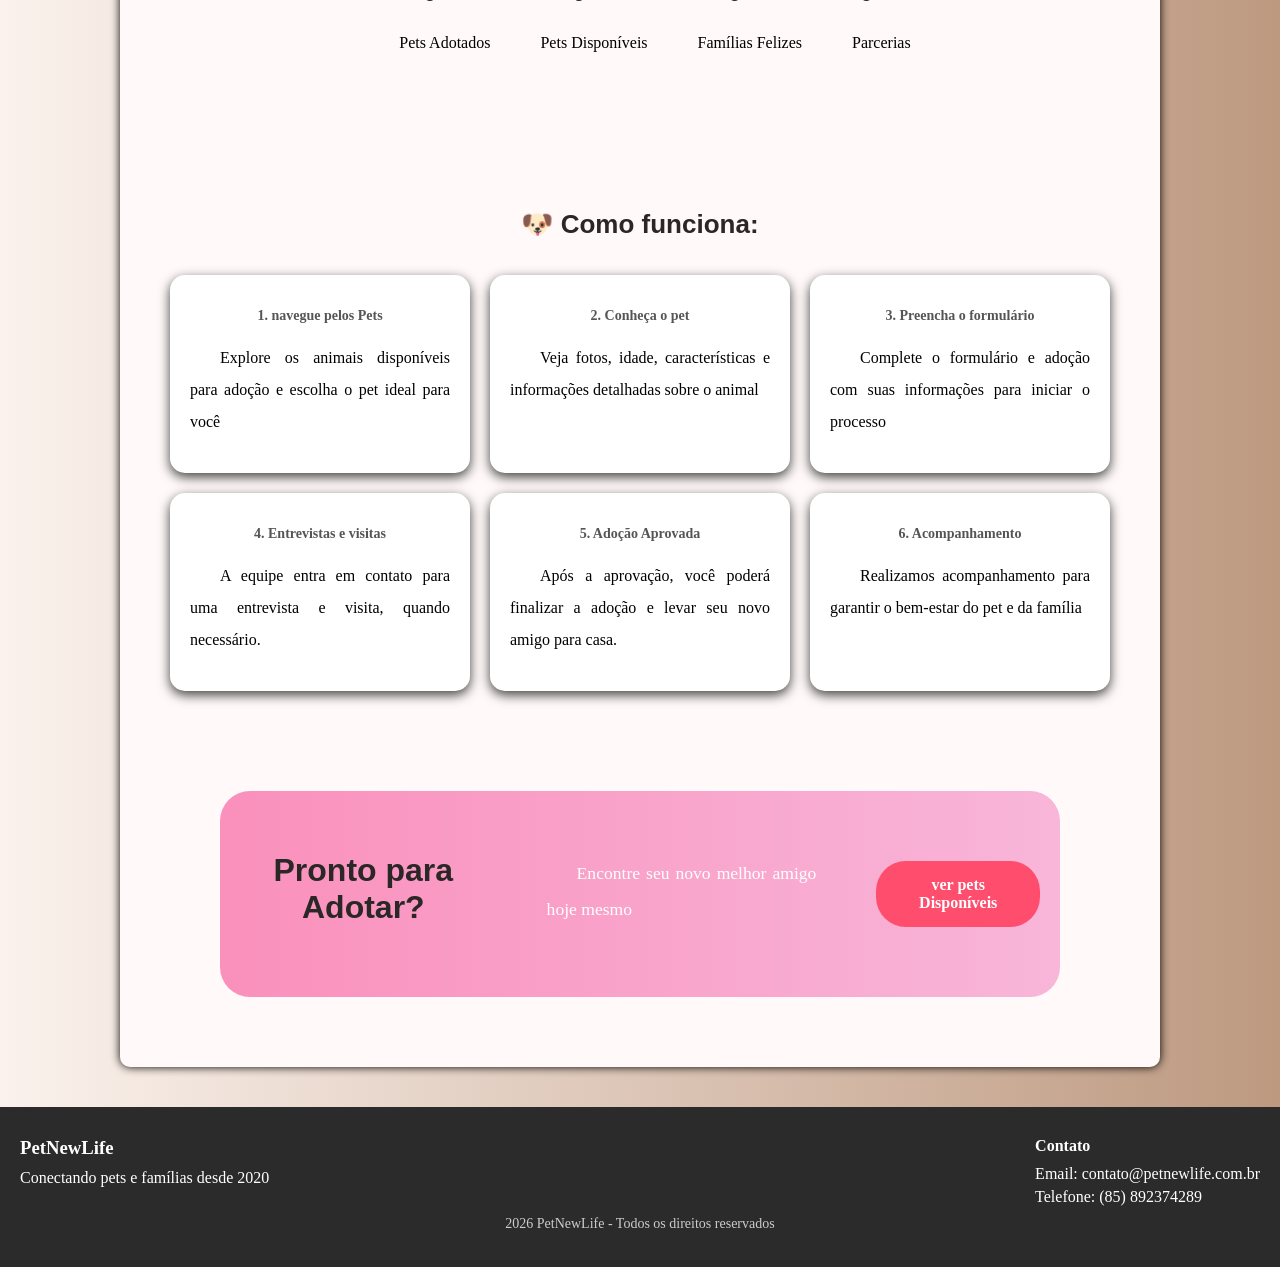
==== commit c264085d: "Atualizando o footer do projeto pet new life" ====
--- a/index.html
+++ b/index.html
@@ -170,8 +170,32 @@
             </section>
 
         
+    
     </main>
 
+
+    <footer class="footer">
+
+    <div class="footer-container">
+
+        <div class="footer-info">
+            <h3>PetNewLife</h3>
+            <p>Conectando pets e famílias desde 2020</p>
+        </div>
+
+        <div class="footer-contato">
+            <h4>Contato</h4>
+            <p>Email: contato@petnewlife.com.br</p>
+            <p>Telefone: (85) 892374289</p>
+        </div>
+    </div>
+
+    <p class="copyright">
+        2026 PetNewLife - Todos os direitos reservados
+    </p>
+    </footer>
+
+    
     <script src="script.js"></script>
     
 </body>
--- a/estilo/style.css
+++ b/estilo/style.css
@@ -78,7 +78,7 @@
 }
 
 nav a:hover{
-    background-color: #cea276;
+    background-color: #fca0cb;
     padding: 10px;
     transition-duration: 1s;
     border-radius: 10px;
@@ -320,6 +320,7 @@
 .cta h2{
     font-size: 2rem;
     margin-bottom: 10px;
+    
 }
 
 .cta p{
@@ -343,7 +344,34 @@
 }
 
 
-
+.footer{
+    background: #2b2b2b;
+    color: white;
+    padding: 30px 20px;
+    margin-top: 40px;
+
+}
+
+.footer-container{
+    display:flex;
+    justify-content: space-between;
+    flex-wrap: wrap;
+}
+
+.footer h3, .footer h4{
+    margin-bottom: 10px;
+}
+
+.footer p{
+    margin: 5px 0;
+}
+
+.copyright{
+    text-align: center;
+    margin-top: 20px;
+    font-size: 14px;
+    color: #ccc;
+}
 
 
 
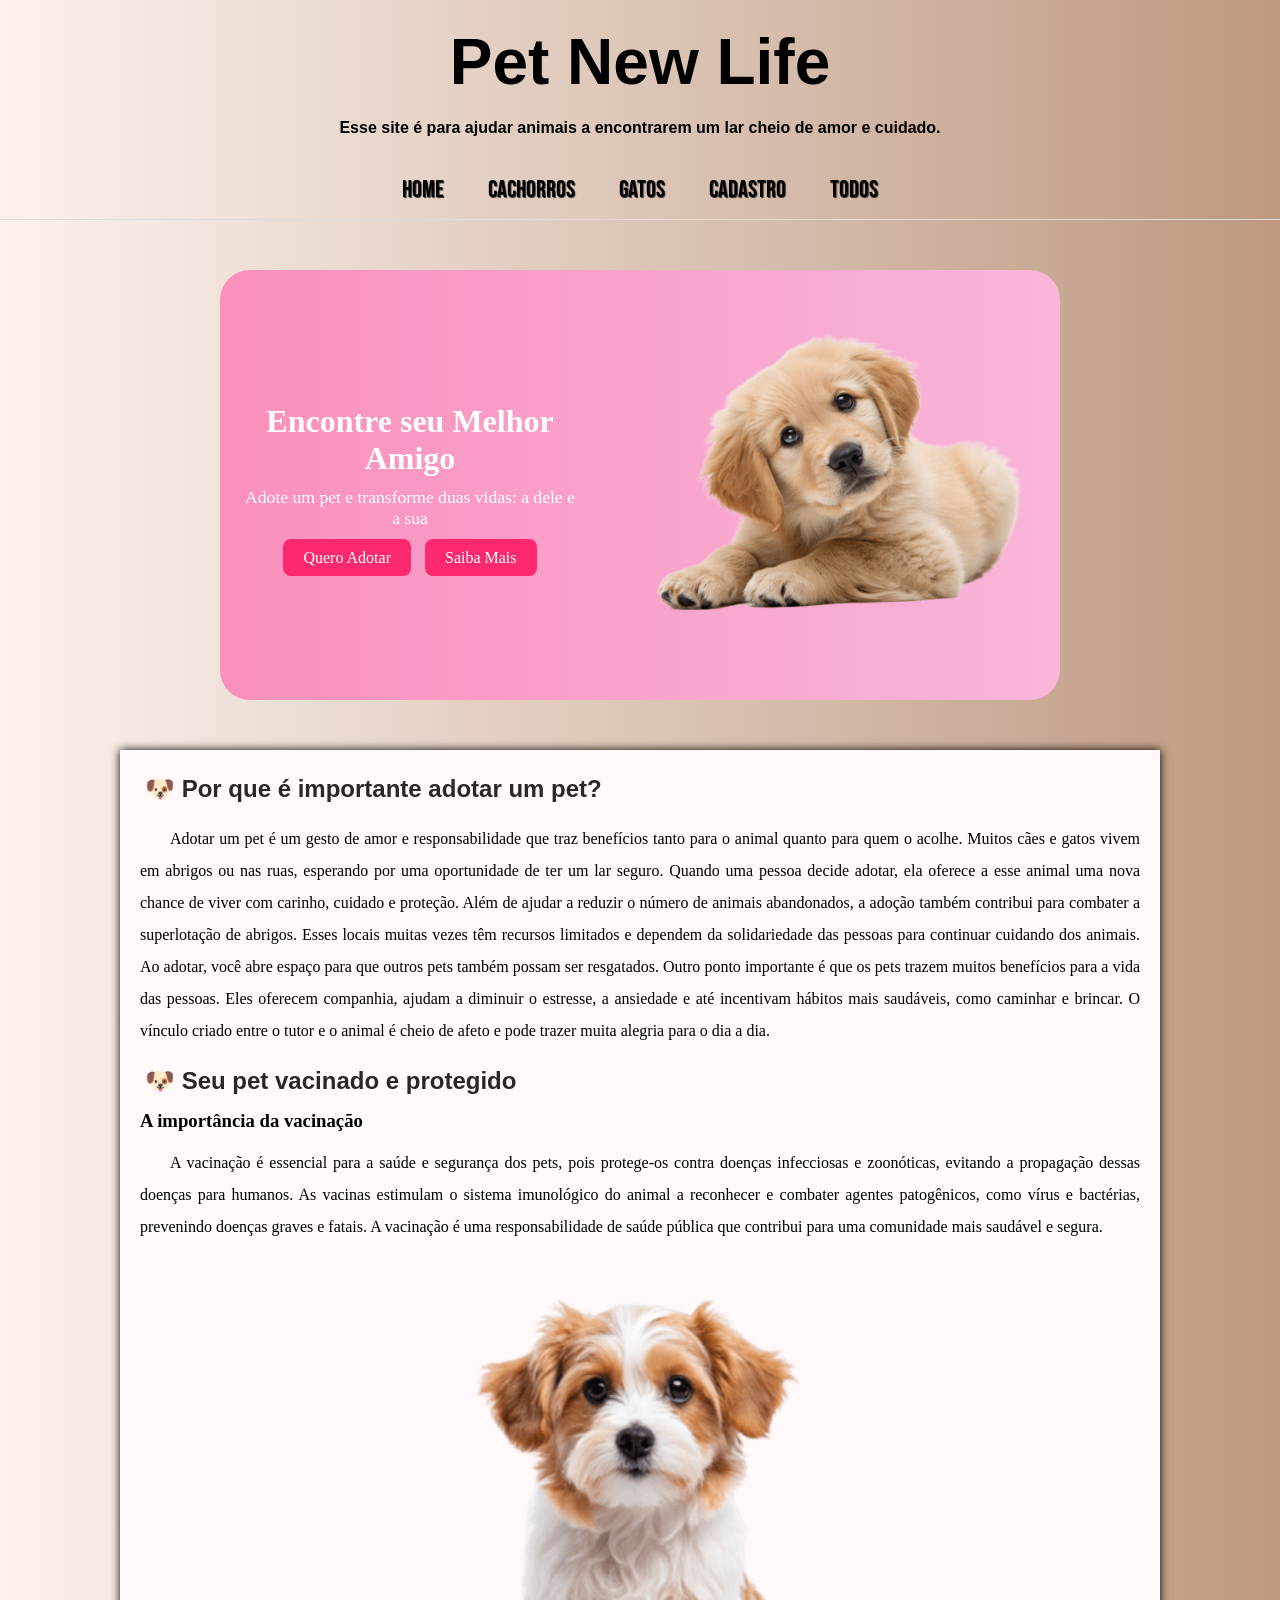
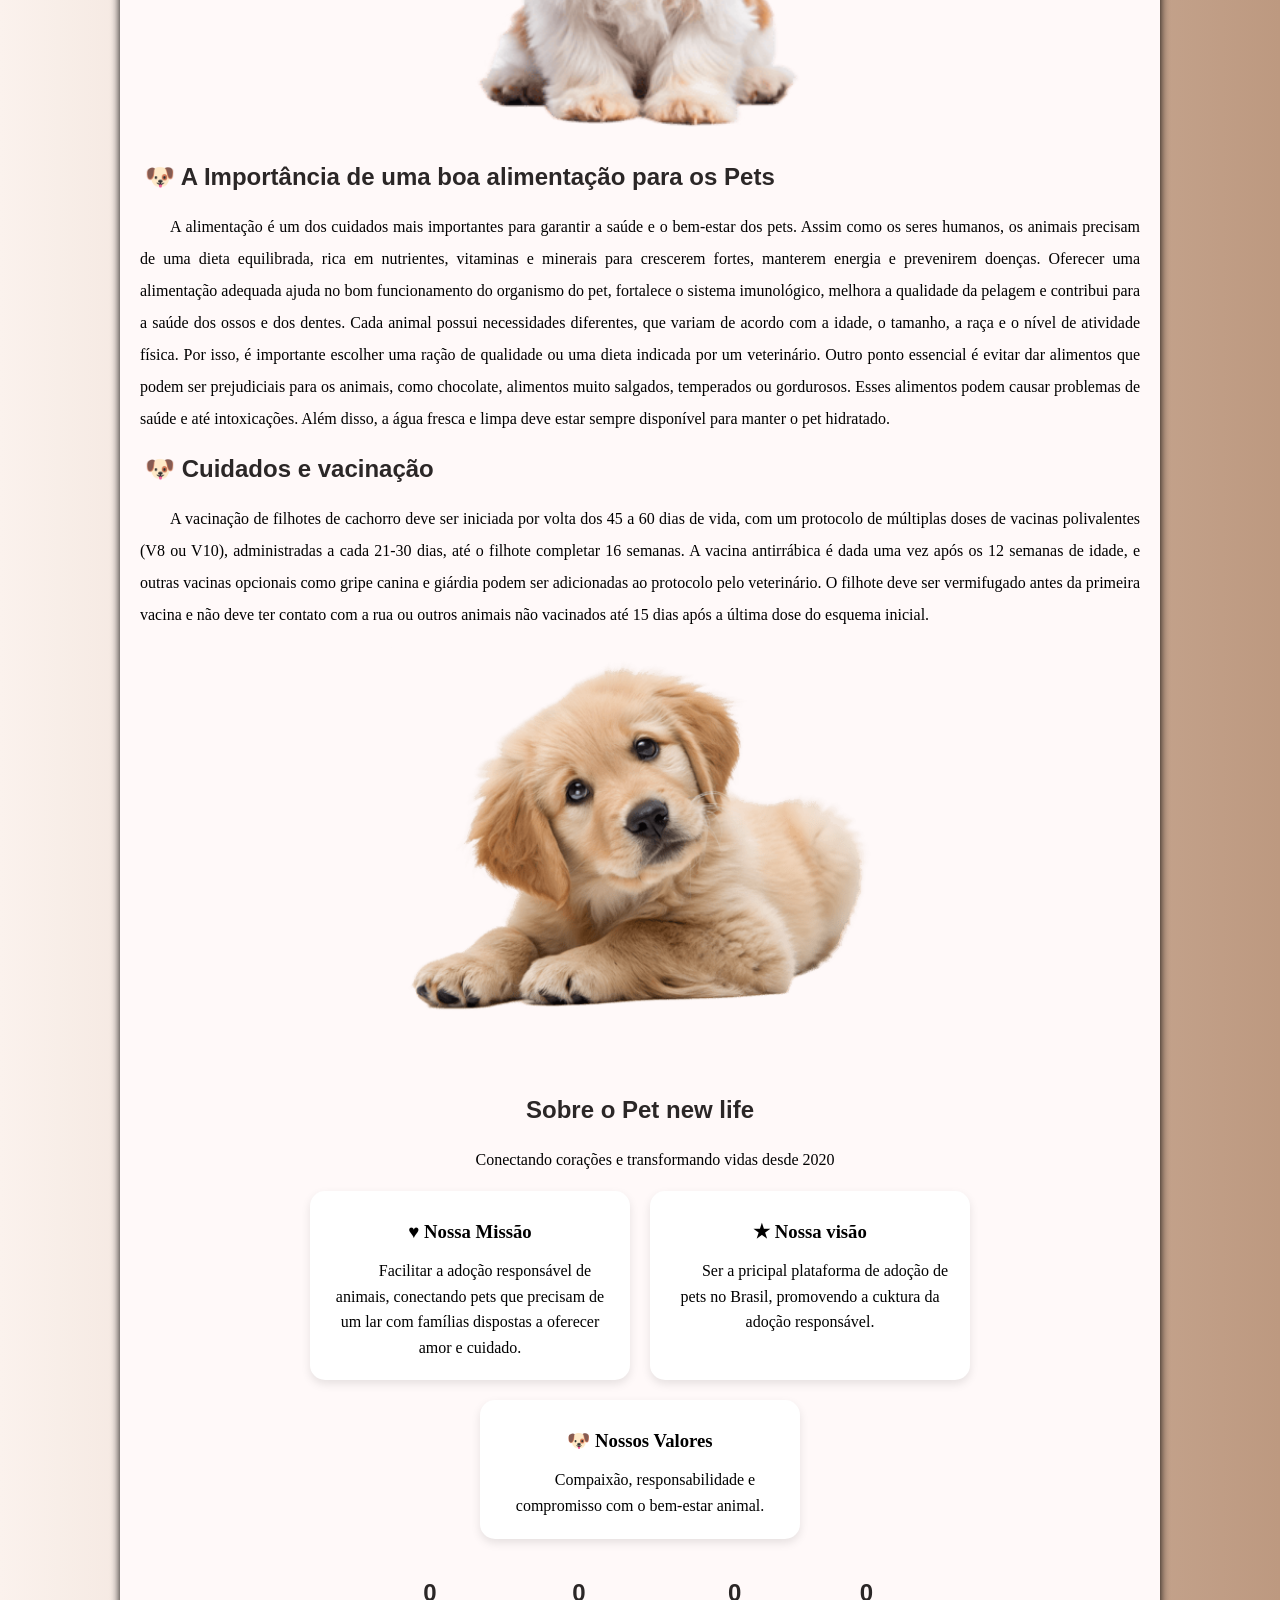
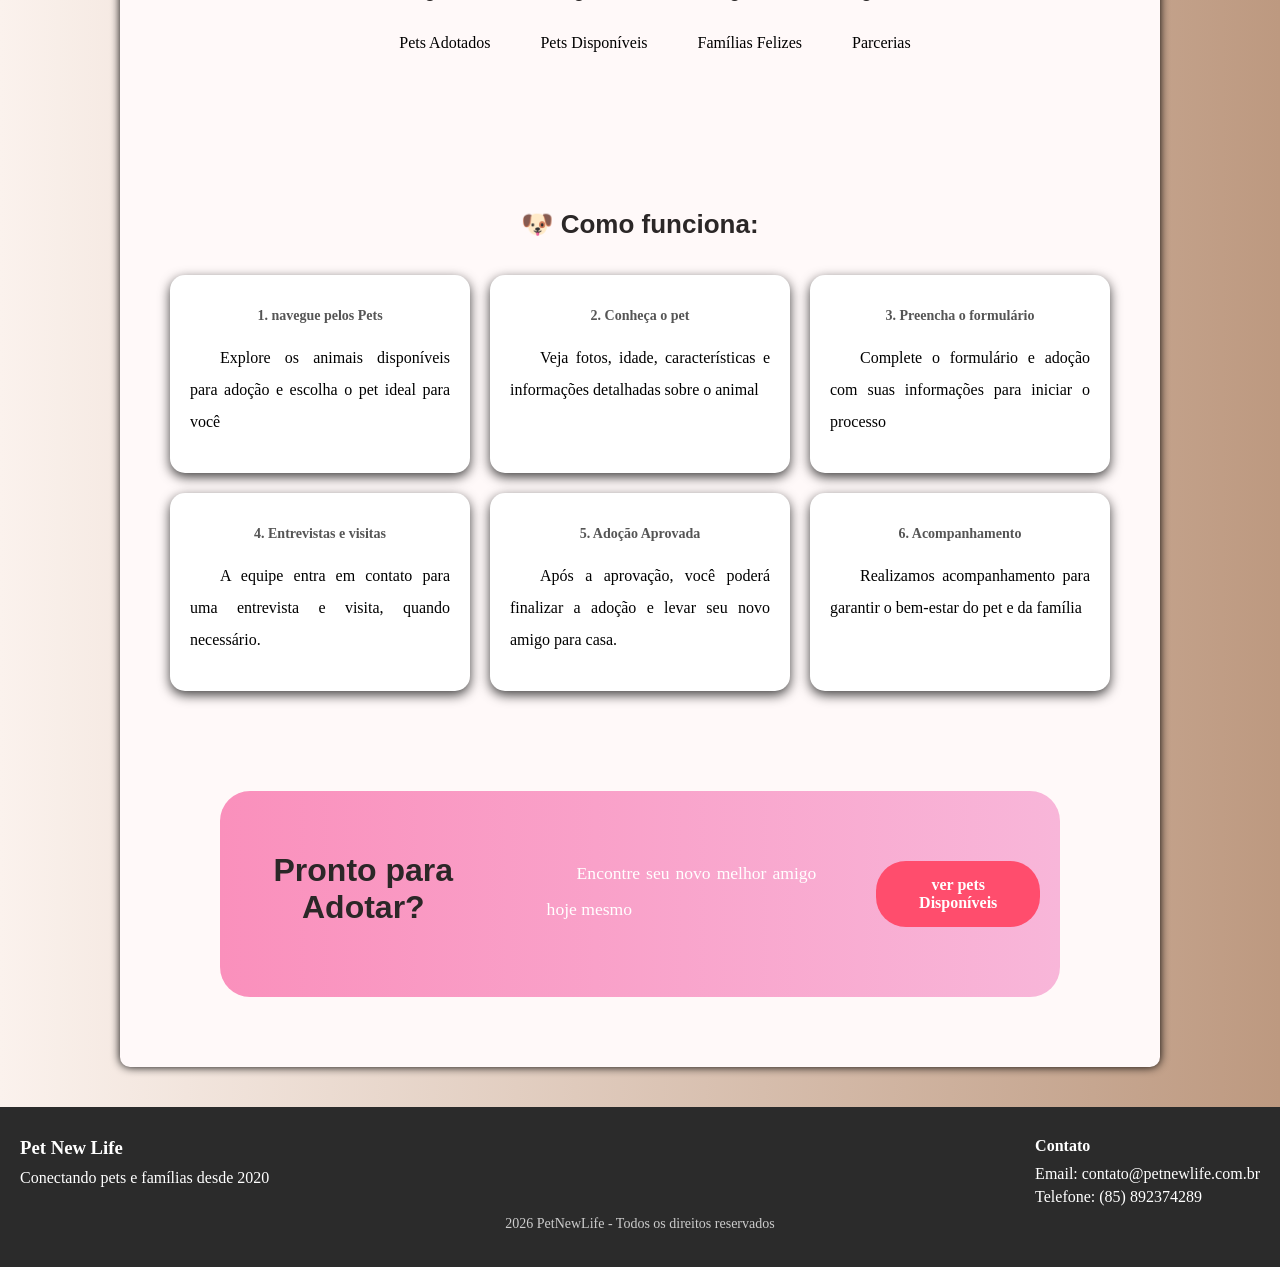
==== commit b4647bc2: "adicionando mais uma pag" ====
--- a/index.html
+++ b/index.html
@@ -22,6 +22,7 @@
         <a href="pets.html" >Cachorros</a>
         <a href="cats.html" >Gatos </a>
         <a href="cadastro.html" >Cadastro</a>
+        <a href="todos.html" >todos</a>
     </nav>
     
 
@@ -179,7 +180,7 @@
     <div class="footer-container">
 
         <div class="footer-info">
-            <h3>PetNewLife</h3>
+            <h3>Pet New Life</h3>
             <p>Conectando pets e famílias desde 2020</p>
         </div>
 
@@ -195,7 +196,7 @@
     </p>
     </footer>
 
-    
+
     <script src="script.js"></script>
     
 </body>
--- a/estilo/style.css
+++ b/estilo/style.css
@@ -343,6 +343,7 @@
     background-color: #ff1e4d;
 }
 
+/* Parte do footer (rodapé)*/
 
 .footer{
     background: #2b2b2b;
@@ -393,6 +394,7 @@
     flex-wrap:wrap;
     justify-content: center;
     gap:20px;
+    padding: 20px;
 }
 
 
@@ -410,11 +412,15 @@
     width:100%;
     height:160px;
     object-fit:cover;
+    display: block;
 }
 
 
 .info{
     padding:15px;
+    display: flex;
+    flex-direction: column;
+    flex:1;
 }
 
 .info h3{
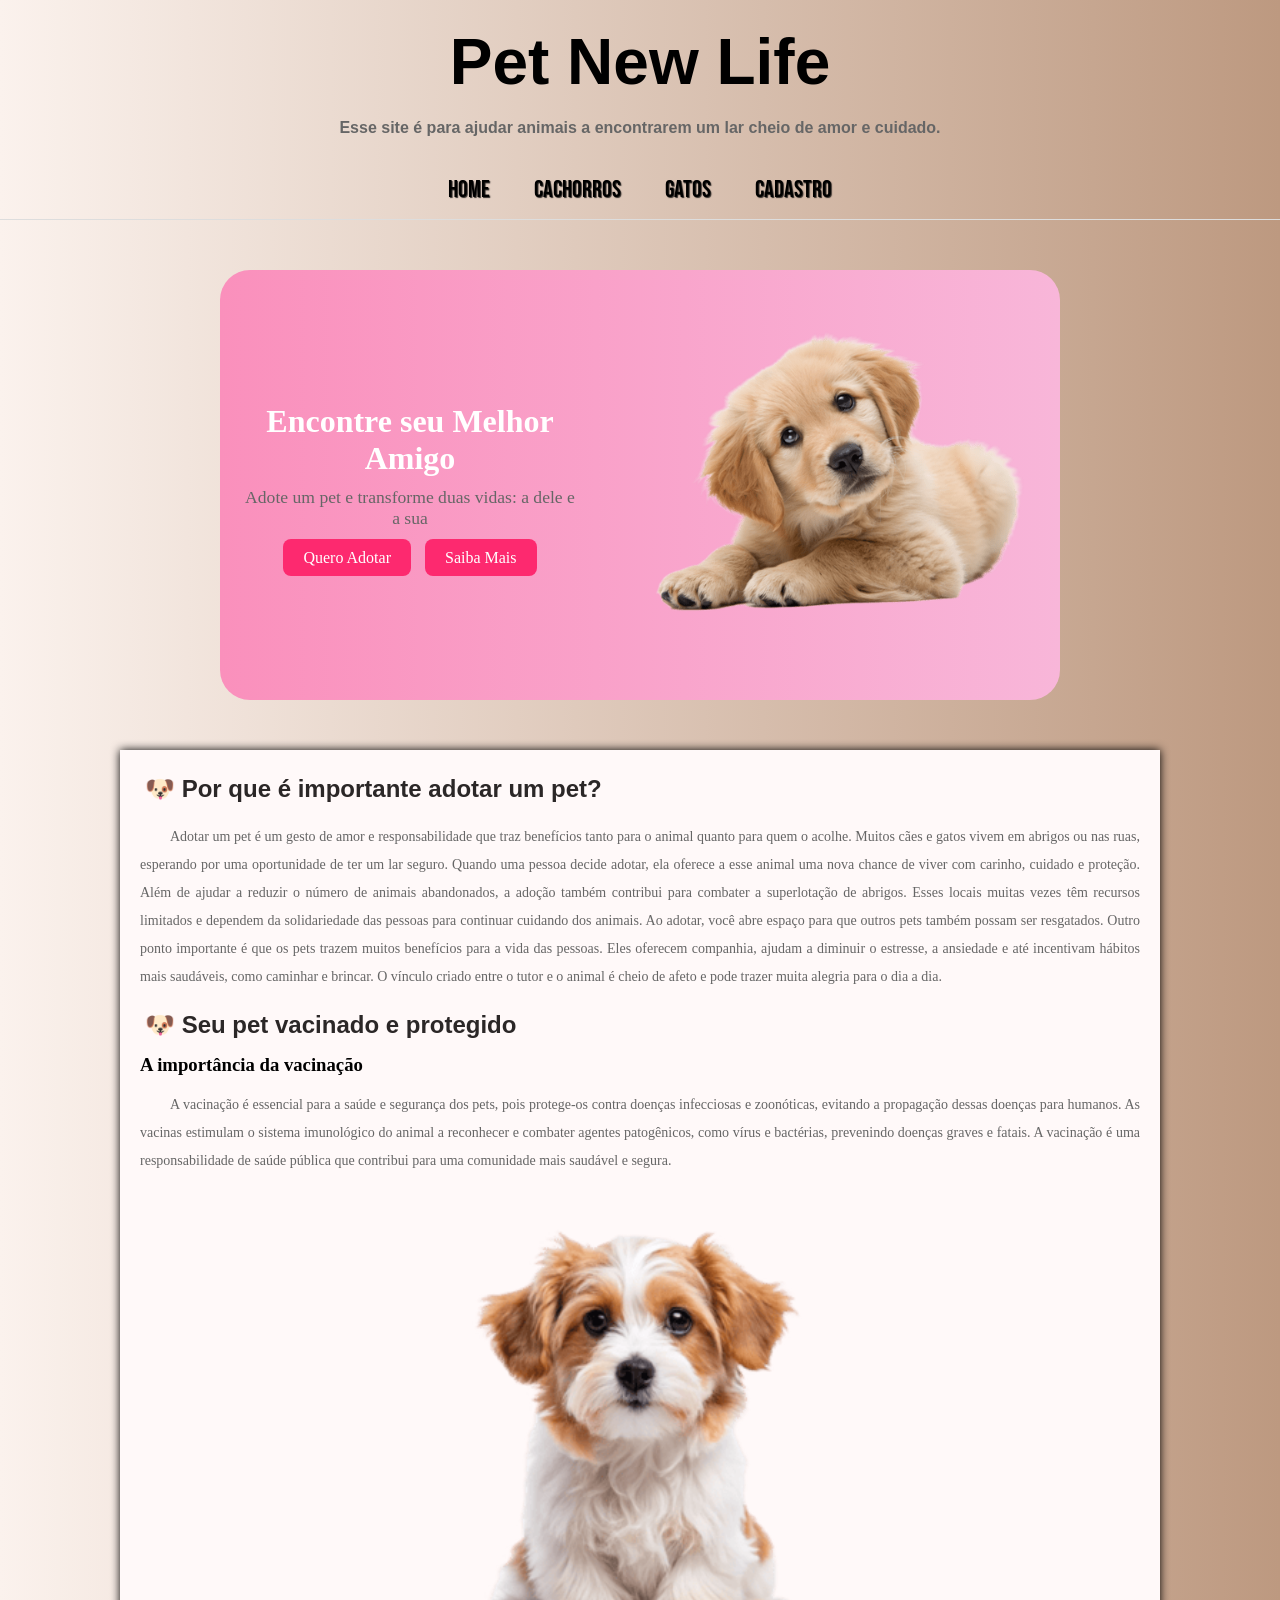
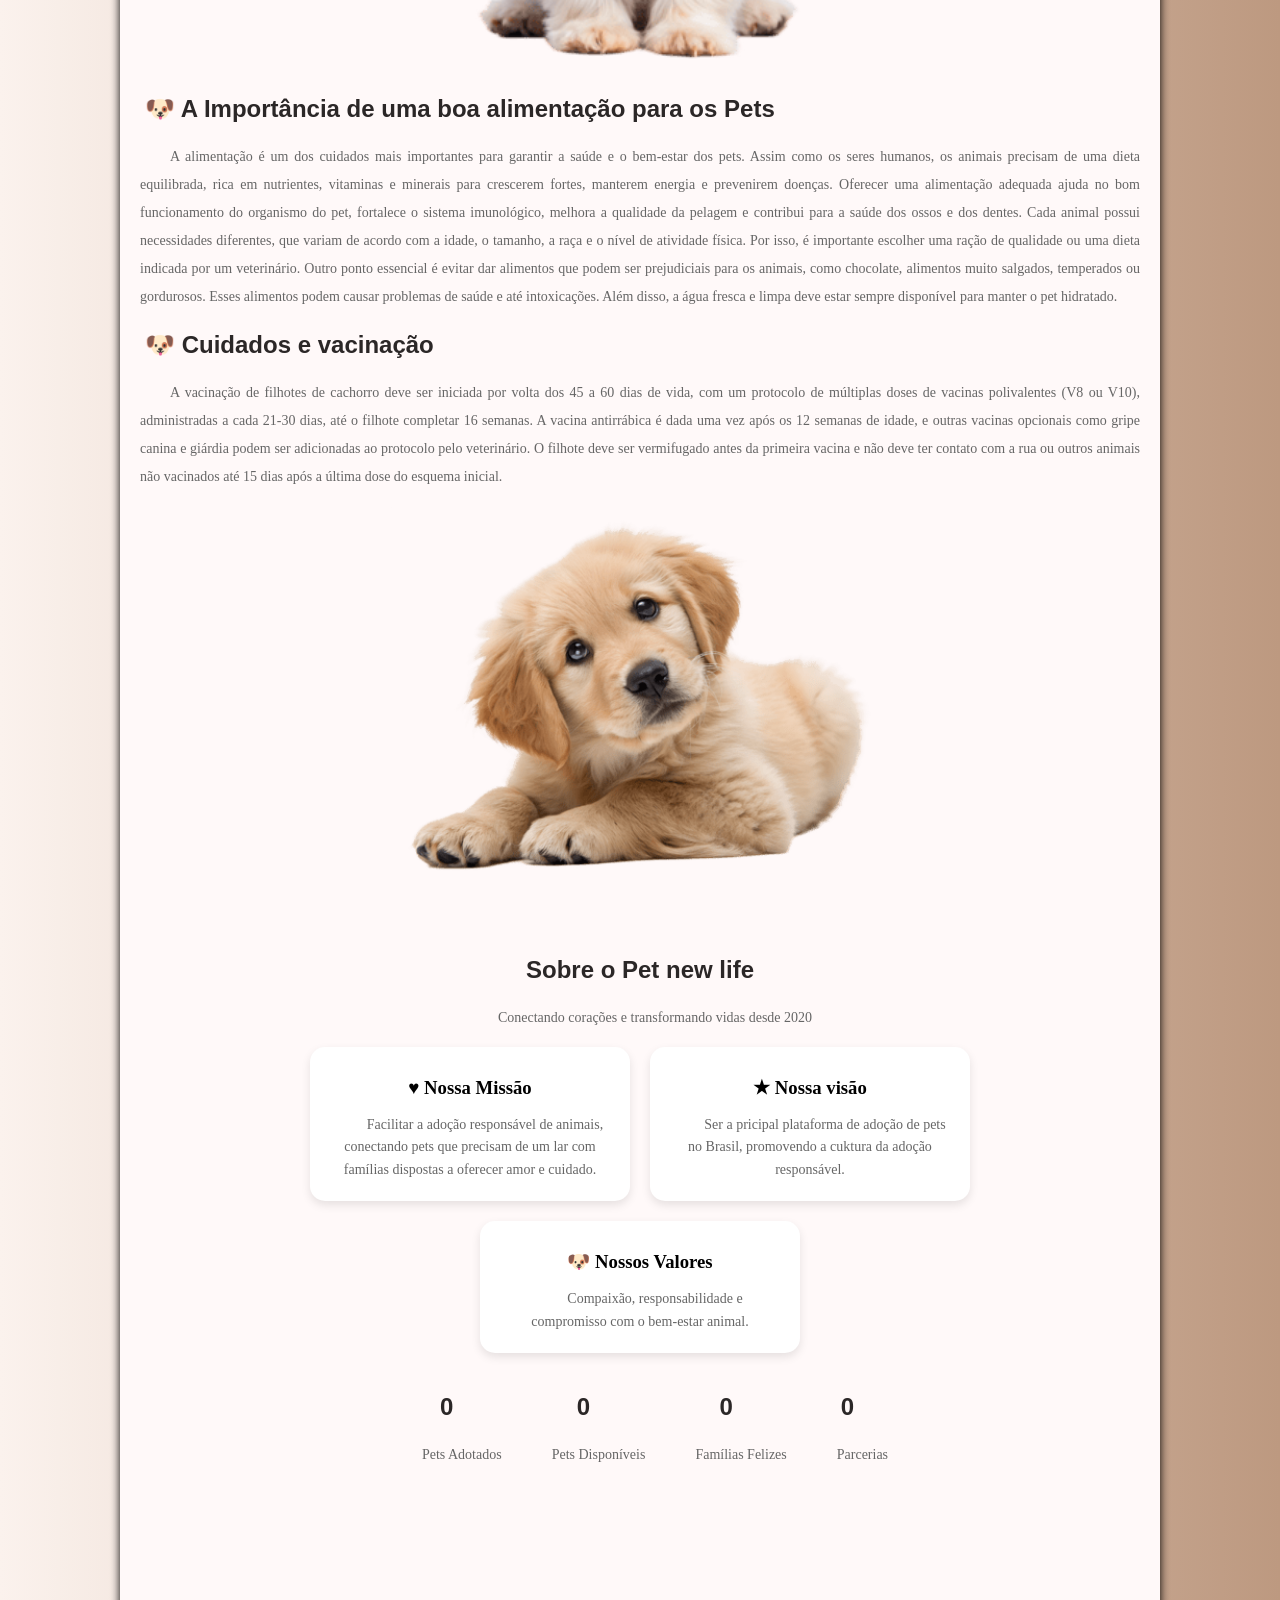
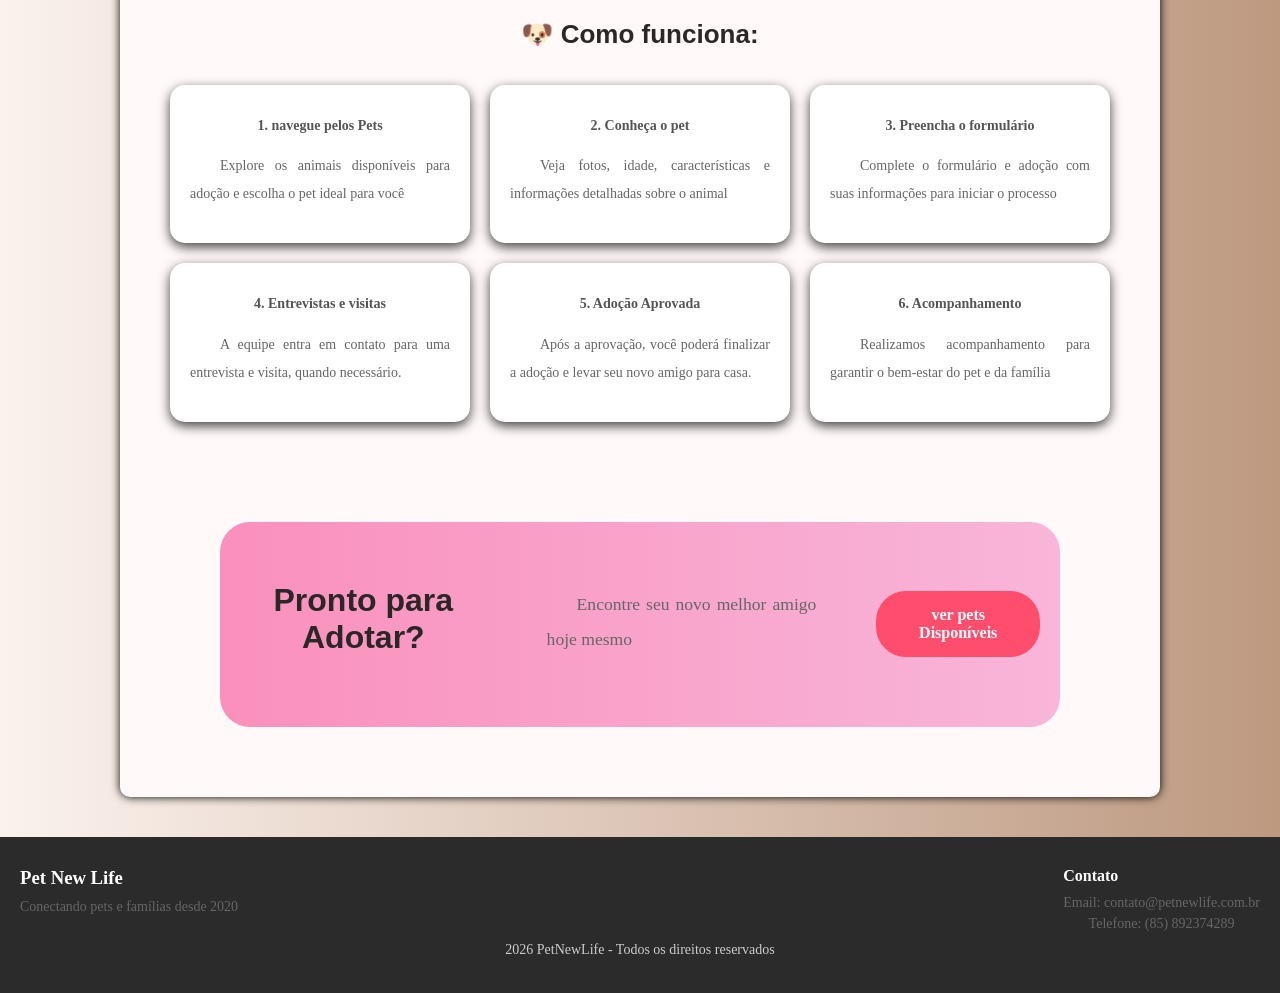
==== commit e85bf47e: "atualizando o estilo das inputs" ====
--- a/index.html
+++ b/index.html
@@ -22,7 +22,7 @@
         <a href="pets.html" >Cachorros</a>
         <a href="cats.html" >Gatos </a>
         <a href="cadastro.html" >Cadastro</a>
-        <a href="todos.html" >todos</a>
+        
     </nav>
     
 
--- a/estilo/style.css
+++ b/estilo/style.css
@@ -390,9 +390,10 @@
 }
 
 .container{
+
     display:flex;
+    justify-content: center;
     flex-wrap:wrap;
-    justify-content: center;
     gap:20px;
     padding: 20px;
 }
@@ -400,6 +401,7 @@
 
 .card{
     width:220px;
+    min-height: 380px;
     background:white;
     border-radius:10px;
     overflow:hidden;
@@ -449,3 +451,77 @@
     background:#db6702;
 }
 
+/*pag formulario*/
+
+.container_formulario {
+    width: 400px;
+    margin: 50px auto;
+    background: #fff;
+    padding: 25px;
+    border-radius: 12px;
+    box-shadow: 0 4px 12px rgba(0,0,0,0.1);
+}
+
+h1 {
+    text-align: center;
+    margin-bottom: 10px;
+}
+
+p {
+    text-align: center;
+    color: #666;
+    font-size: 14px;
+    margin-bottom: 20px;
+}
+
+form {
+
+    display: flex;
+    flex-direction: column;
+    gap:20px
+}
+
+label {
+    margin-top: 10px;
+    font-weight: bold;
+}
+
+input, select, textarea {
+    margin-top: 5px;
+    padding: 10px;
+    border-radius: 8px;
+    border: 1px solid #ccc;
+    font-size: 14px;
+}
+
+textarea {
+    resize: none;
+    height: 80px;
+}
+
+.termos {
+    display: flex;
+    align-items: center;
+    margin-top: 15px;
+    font-size: 14px;
+}
+
+.termos input {
+    margin-right: 8px;
+}
+
+button {
+    margin-top: 20px;
+    padding: 12px;
+    border: none;
+    border-radius: 25px;
+    background: #ff4d88;
+    color: white;
+    font-size: 16px;
+    cursor: pointer;
+    transition: 0.3s;
+}
+
+button:hover {
+    background: #e6005c;
+}
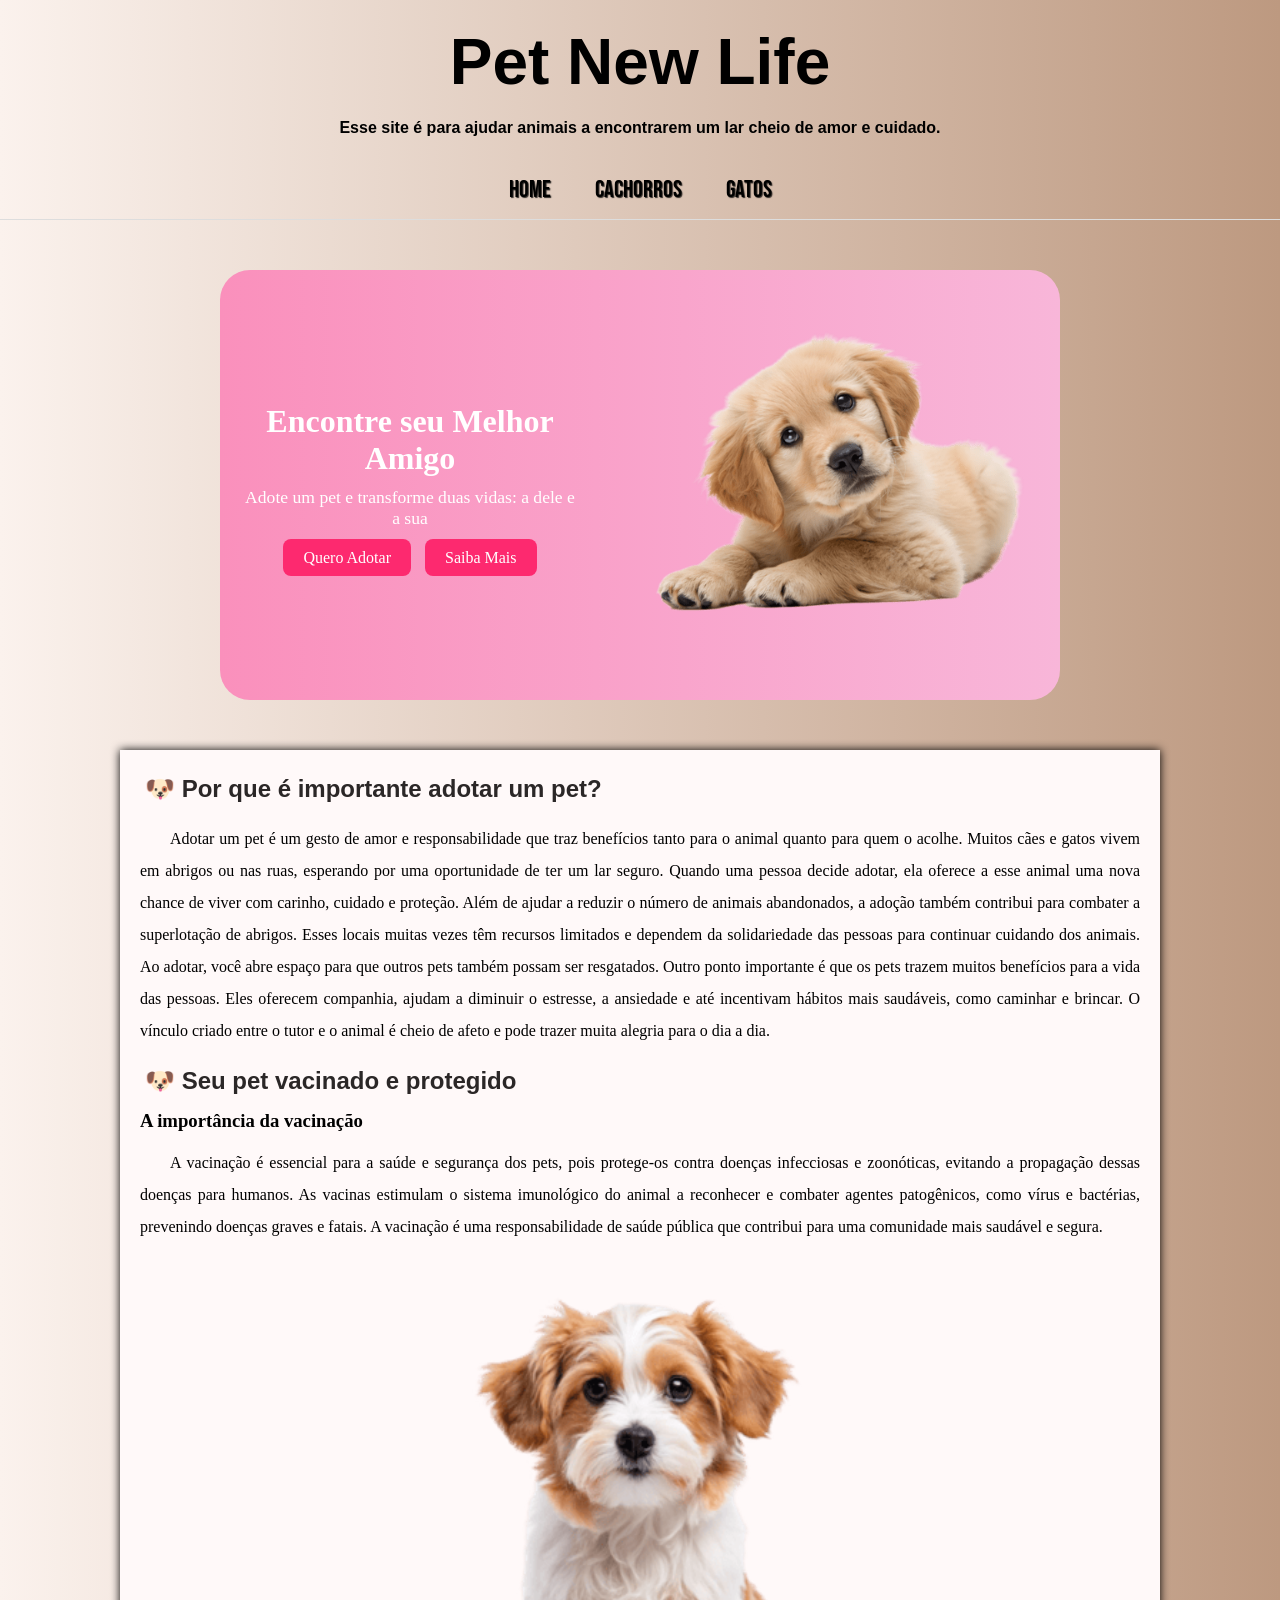
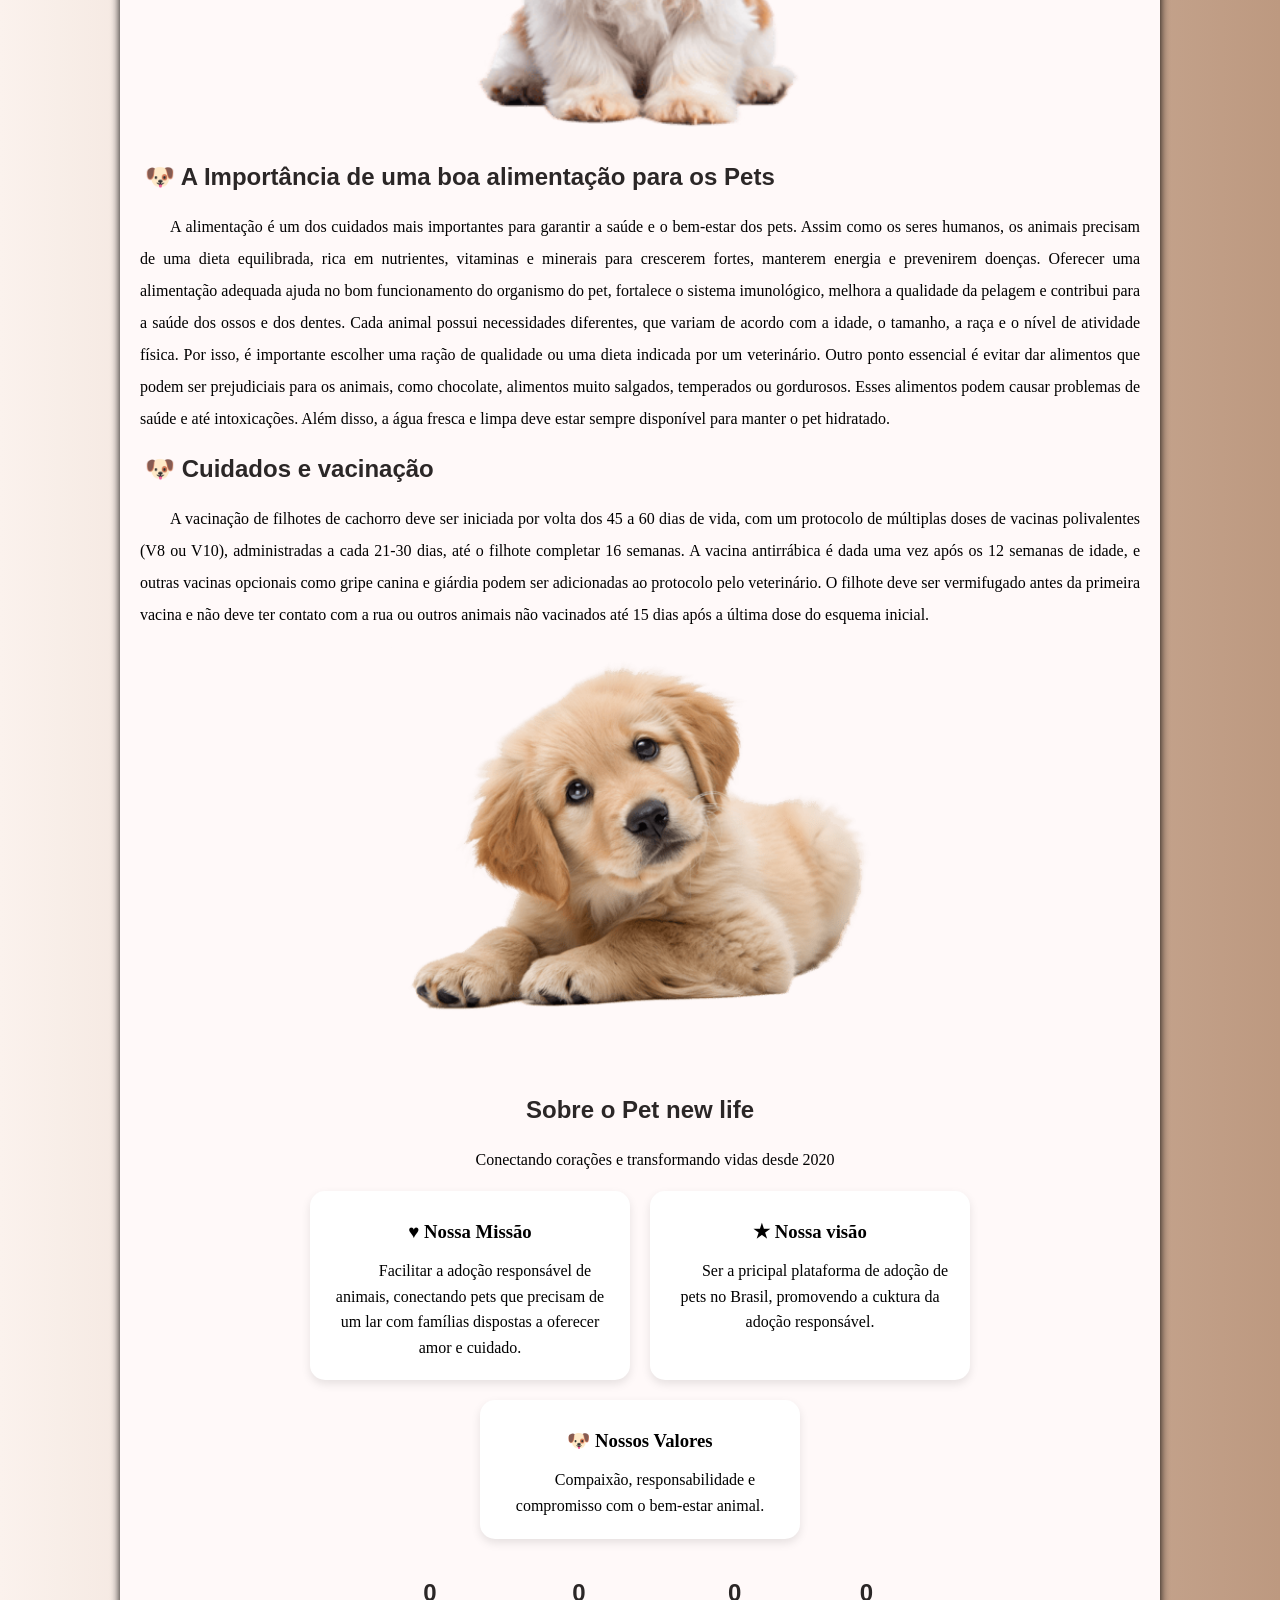
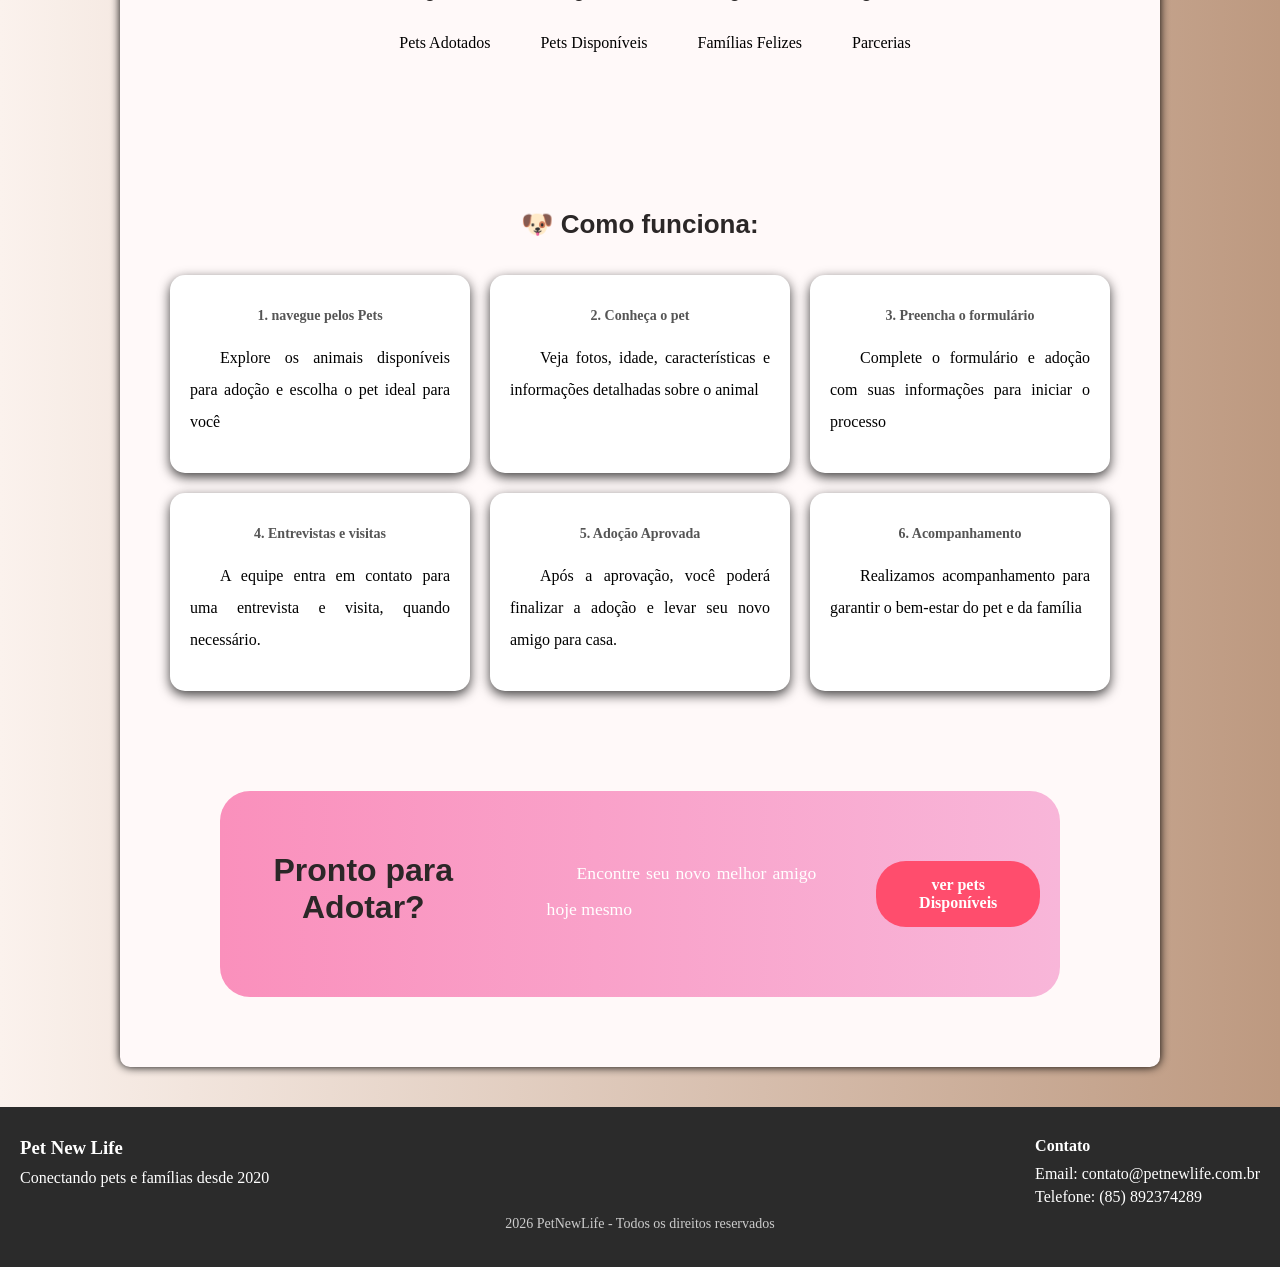
==== commit a78a2e44: "Adicionei dicecionamento para formulário de adoção" ====
--- a/index.html
+++ b/index.html
@@ -21,7 +21,7 @@
         <a href="index.html">Home</a>
         <a href="pets.html" >Cachorros</a>
         <a href="cats.html" >Gatos </a>
-        <a href="cadastro.html" >Cadastro</a>
+        
         
     </nav>
     
@@ -32,7 +32,7 @@
       <h2> Encontre seu Melhor Amigo</h2>
       <p>Adote um pet e transforme duas vidas: a dele e a sua</p>
 
-    <a href="pets.html" class="btn-adotar"> Quero Adotar</a>
+    <a href="cadastro.html" class="btn-adotar"> Quero Adotar</a>
     <a href="#como-funciona" class="btn-saiba">Saiba Mais</a>
     </div>
 
@@ -166,7 +166,7 @@
                 <h2>Pronto para Adotar?</h2>
                 <p>Encontre seu novo melhor amigo hoje mesmo</p>
 
-                <a href="pets.html" class="btn-cta">
+                <a href="pets.html " class="btn-cta">
                     ver pets Disponíveis </a>
             </section>
 
--- a/estilo/style.css
+++ b/estilo/style.css
@@ -453,75 +453,84 @@
 
 /*pag formulario*/
 
-.container_formulario {
-    width: 400px;
-    margin: 50px auto;
-    background: #fff;
-    padding: 25px;
-    border-radius: 12px;
-    box-shadow: 0 4px 12px rgba(0,0,0,0.1);
-}
-
-h1 {
-    text-align: center;
-    margin-bottom: 10px;
-}
-
-p {
-    text-align: center;
-    color: #666;
-    font-size: 14px;
-    margin-bottom: 20px;
-}
-
-form {
-
-    display: flex;
+
+
+#formAdocao{
+    max-width: 900px;
+    margin:  40px auto;
+    background: white;
+    padding: 30px;
+    border-radius: 15px;
+}
+
+
+.formulario_titulo{
+    text-align: center;
+    font-size: 50px;
+    color: #fc3588de;
+
+
+}
+
+.formulario_titulo_p{
+    text-align: center;
+    font-size: 17px;
+
+}
+
+.linha{
+    display: flex;
+    gap:20px;
+}
+
+.campo{
+    display:flex;
     flex-direction: column;
-    gap:20px
-}
-
-label {
-    margin-top: 10px;
+    flex: 1;
+    margin-bottom: 15px;
+}
+
+campo label{
+    margin-bottom: 8px;
     font-weight: bold;
-}
-
-input, select, textarea {
-    margin-top: 5px;
-    padding: 10px;
+
+
+}
+
+.campo input, .campo select, .campo textarea{
+    padding: 12px;
     border-radius: 8px;
-    border: 1px solid #ccc;
-    font-size: 14px;
-}
-
-textarea {
-    resize: none;
-    height: 80px;
-}
-
-.termos {
-    display: flex;
-    align-items: center;
-    margin-top: 15px;
-    font-size: 14px;
-}
-
-.termos input {
-    margin-right: 8px;
-}
-
-button {
-    margin-top: 20px;
-    padding: 12px;
+    border:  1px solid #ccc;
+
+}
+
+textarea{
+    height: 120px;
+}
+
+.checkbox {
+    display: flex;
+    gap: 10px;
+    margin: 20px 0;
+}
+
+button{
+    width: 300px;
+    margin: auto;
+    display: block;
+    padding: 14px;
+    border-radius: 25px;
     border: none;
-    border-radius: 25px;
-    background: #ff4d88;
-    color: white;
-    font-size: 16px;
-    cursor: pointer;
-    transition: 0.3s;
-}
-
-button:hover {
-    background: #e6005c;
-}+    background: pink;
+    font-weight: bold;
+    cursor:  pointer;
+}
+
+@media (max-width: 768px){
+    .linha{
+        flex-direction: column;
+    }
+}
+
+
+
